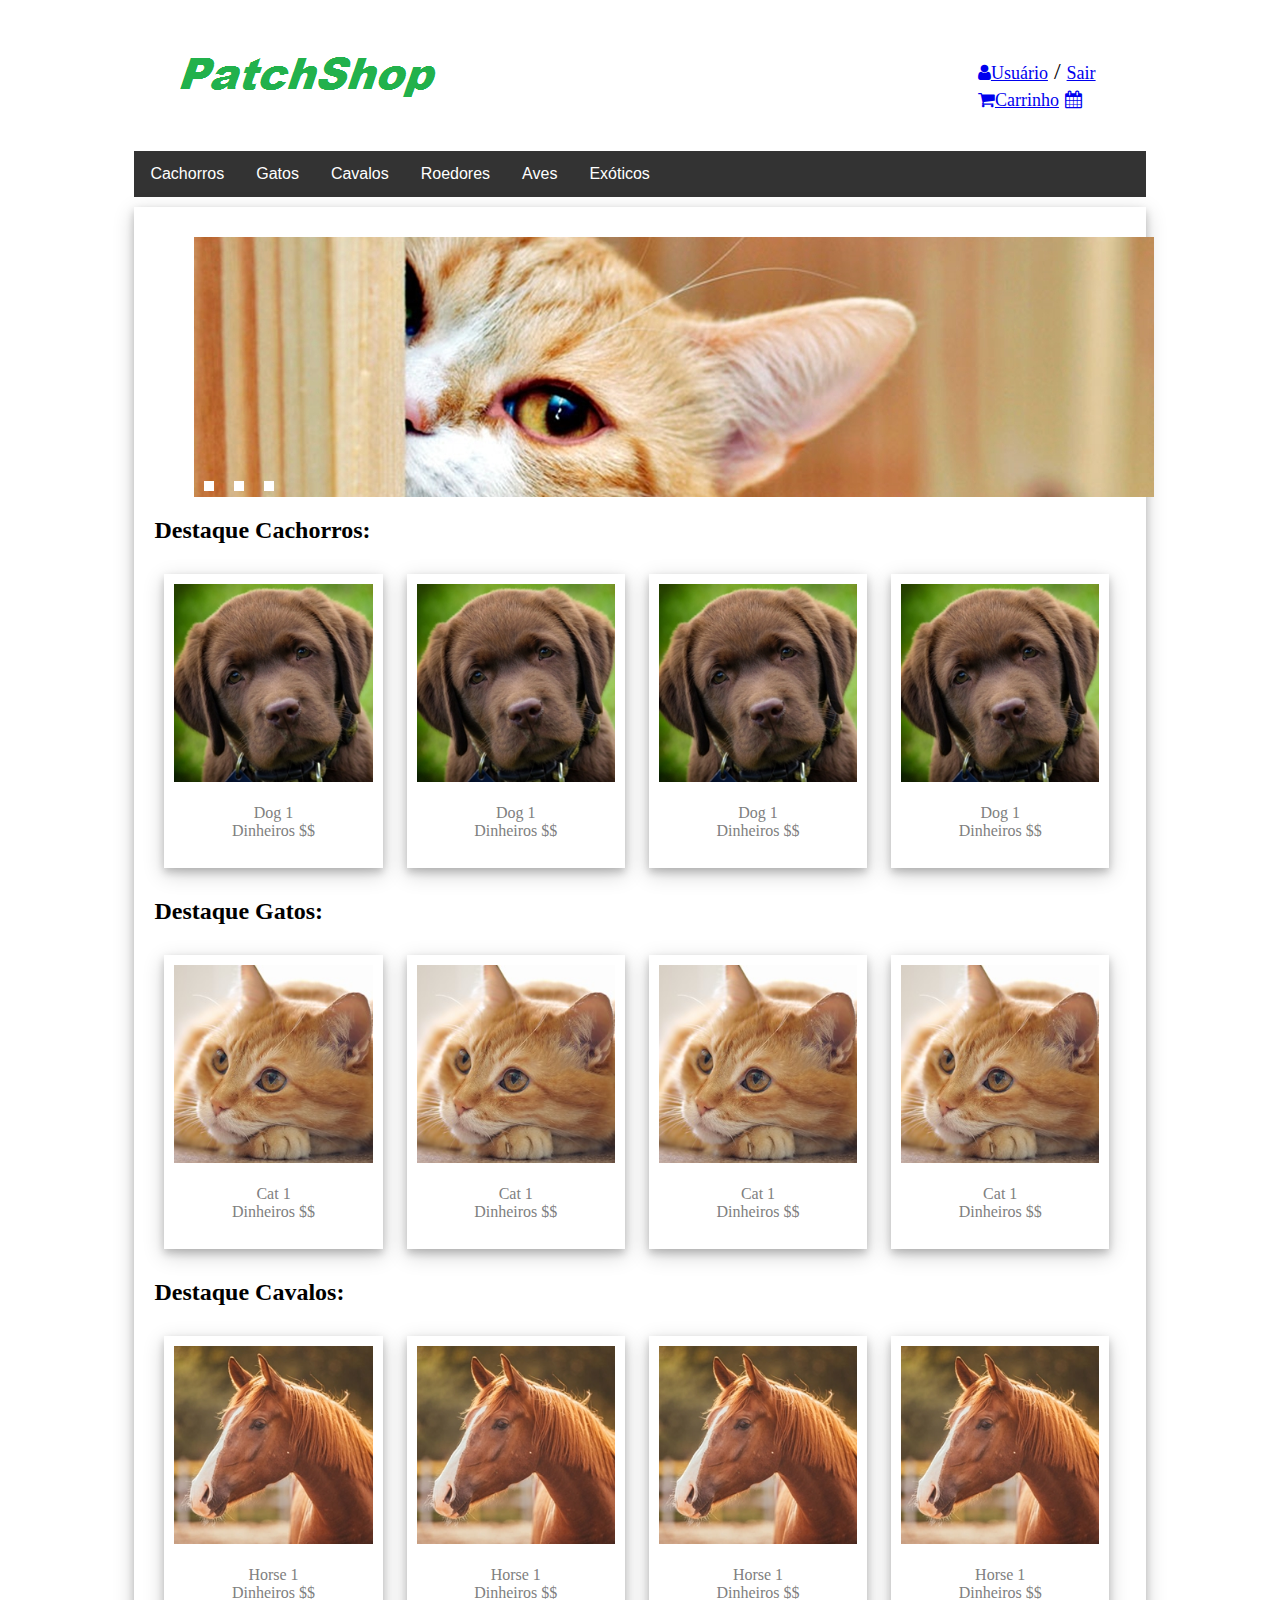
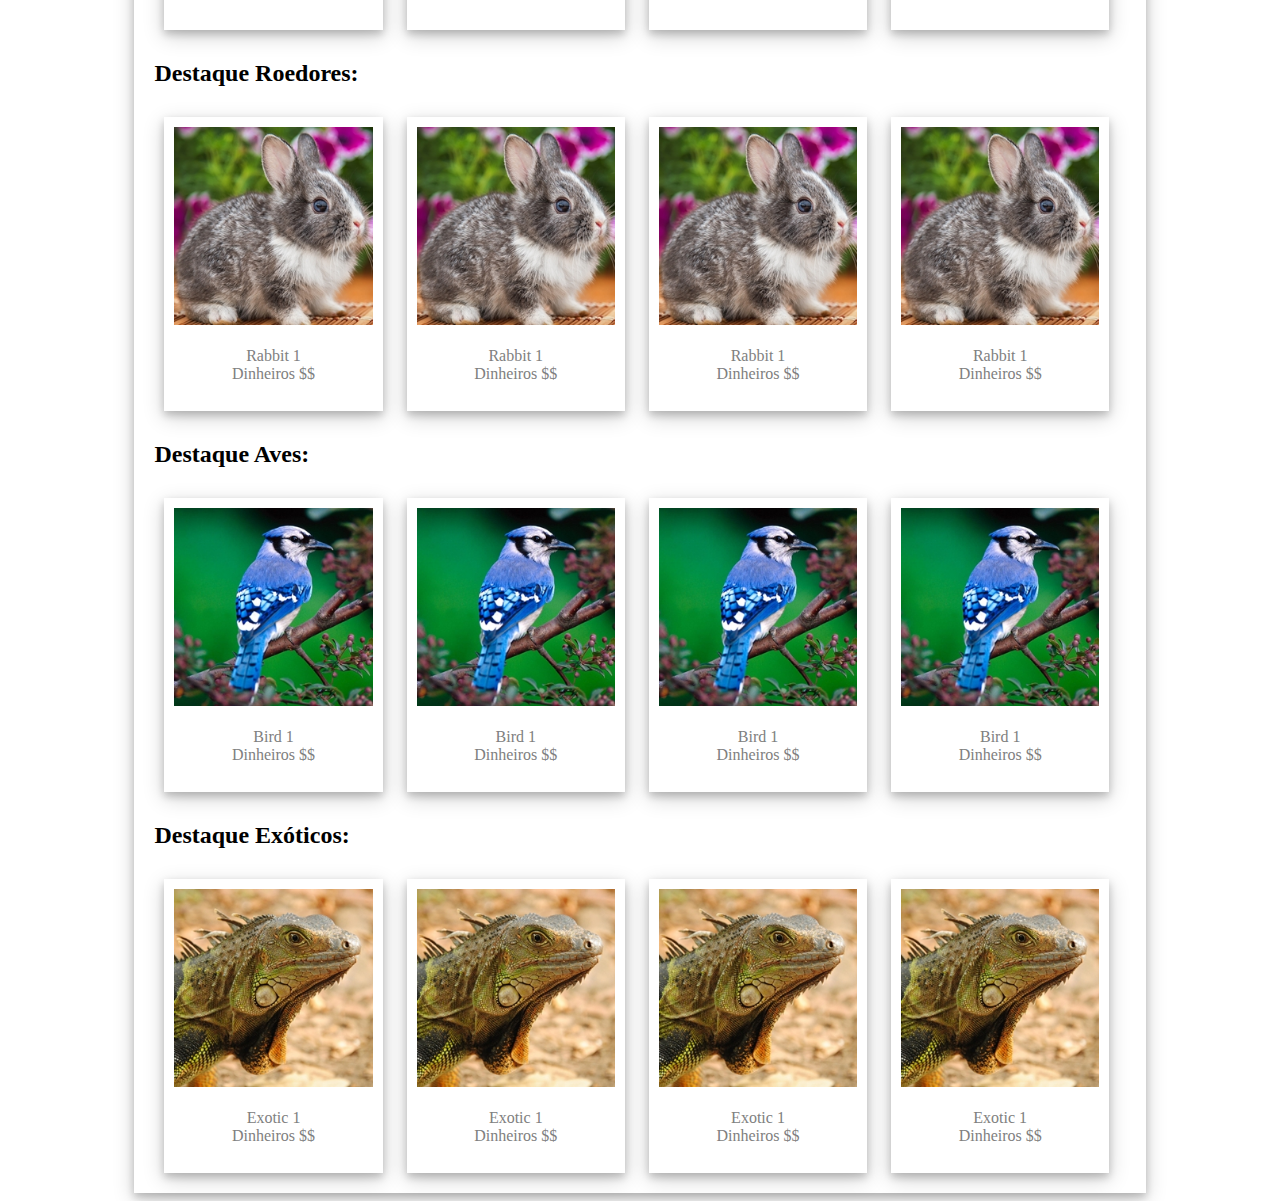
==== index.html @ aa8ddf86 "Commit Inicial" ====
<!DOCTYPE html>
<html>
<head>
	<meta charset="utf-8">
	<title>PetShop</title>
	<script type="text/javascript" src="index.js"></script>
	<link rel="stylesheet" href="https://cdnjs.cloudflare.com/ajax/libs/font-awesome/4.7.0/css/font-awesome.min.css">
	<link rel="stylesheet" type="text/css" href="index.css">
</head>
<body>
<header>
	<div>
		<span id="logo">
			<img src="img/logo.png">
		</span>
		<span class="login-area">
			<a href="#user"><span class="fa fa-user"></span>Usuário</a> / 
	  		<a href="#logout">Sair</a>
	  		<div>
	  			<a href="#carrinho"><span class="fa fa-shopping-cart"></span>Carrinho</a>
	  			<a href="#agendar"><span class="fa fa-calendar"></span></a>
	  		</div>	
		</span>
	</div>
</header>

<nav class="navbar">
	  <a href="#cachorros">Cachorros</a>
	  <a href="#gatos">Gatos</a>
	  <a href="#cavalos">Cavalos</a>
	  <a href="#roedores">Roedores</a>
	  <a href="#aves">Aves</a>

	  <div class="dropdown">
	    <button class="dropbtn">Exóticos</button>
	    <div class="dropdown-content">
	      <a href="#">Link 1</a>
	      <a href="#">Link 2</a>
	      <a href="#">Link 3</a>
	    </div>
	  </div> 
</nav>
<section>
	<article>
	<ul class="slider">

		<li class="mySlides fade">
			<input type="radio" id="slide1" name="slide" checked>
			<label for="slide1"></label>
			<img src="fotos/1.jpg" >
		</li>

		<li class="mySlides fade">
			<input type="radio" id="slide2" name="slide" checked>
			<label for="slide2"></label>
			<img src="fotos/2.jpg" >
		</li>

		<li class="mySlides fade">
			<input type="radio" id="slide3" name="slide" checked>
			<label for="slide3"></label>
			<img src="fotos/3.jpg" >
		</li>
	</ul>
	</article>
	<article>
		<h2>Destaque Cachorros:</h2>
		<div class="polaroid">
			<img src="fotos/dog.jpg" >
			<div class="container">
				<p>Dog 1</p>
				<p>Dinheiros $$</p>
  			</div>
		</div>
		<div class="polaroid">
			<img src="fotos/dog.jpg" >
			<div class="container">
				<p>Dog 1</p>
				<p>Dinheiros $$</p>
  			</div>
		</div>
		<div class="polaroid">
			<img src="fotos/dog.jpg" >
			<div class="container">
				<p>Dog 1</p>
				<p>Dinheiros $$</p>
  			</div>
		</div>
		<div class="polaroid">
			<img src="fotos/dog.jpg" >
			<div class="container">
				<p>Dog 1</p>
				<p>Dinheiros $$</p>
  			</div>
		</div>
	</article>
	<article>
		<h2>Destaque Gatos:</h2>
		<div class="polaroid">
			<img src="fotos/cat.jpg" >
			<div class="container">
				<p>Cat 1</p>
				<p>Dinheiros $$</p>
  			</div>
		</div>
		<div class="polaroid">
			<img src="fotos/cat.jpg" >
			<div class="container">
				<p>Cat 1</p>
				<p>Dinheiros $$</p>
  			</div>
		</div>
		<div class="polaroid">
			<img src="fotos/cat.jpg" >
			<div class="container">
				<p>Cat 1</p>
				<p>Dinheiros $$</p>
  			</div>
		</div>
		<div class="polaroid">
			<img src="fotos/cat.jpg" >
			<div class="container">
				<p>Cat 1</p>
				<p>Dinheiros $$</p>
  			</div>
		</div>
	</article>
	<article>
		<h2>Destaque Cavalos:</h2>
		<div class="polaroid">
			<img src="fotos/horse.jpg" >
			<div class="container">
				<p>Horse 1</p>
				<p>Dinheiros $$</p>
  			</div>
		</div>
		<div class="polaroid">
			<img src="fotos/horse.jpg" >
			<div class="container">
				<p>Horse 1</p>
				<p>Dinheiros $$</p>
  			</div>
		</div>
		<div class="polaroid">
			<img src="fotos/horse.jpg" >
			<div class="container">
				<p>Horse 1</p>
				<p>Dinheiros $$</p>
  			</div>
		</div>
		<div class="polaroid">
			<img src="fotos/horse.jpg" >
			<div class="container">
				<p>Horse 1</p>
				<p>Dinheiros $$</p>
  			</div>
		</div>
	</article>
	<article>
		<h2>Destaque Roedores:</h2>
		<div class="polaroid">
			<img src="fotos/rabbit.jpg" >
			<div class="container">
				<p>Rabbit 1</p>
				<p>Dinheiros $$</p>
  			</div>
		</div>
		<div class="polaroid">
			<img src="fotos/rabbit.jpg" >
			<div class="container">
				<p>Rabbit 1</p>
				<p>Dinheiros $$</p>
  			</div>
		</div>
		<div class="polaroid">
			<img src="fotos/rabbit.jpg" >
			<div class="container">
				<p>Rabbit 1</p>
				<p>Dinheiros $$</p>
  			</div>
		</div>
		<div class="polaroid">
			<img src="fotos/rabbit.jpg" >
			<div class="container">
				<p>Rabbit 1</p>
				<p>Dinheiros $$</p>
  			</div>
		</div>
	</article>
	<article>
		<h2>Destaque Aves:</h2>
		<div class="polaroid">
			<img src="fotos/bird.jpg" >
			<div class="container">
				<p>Bird 1</p>
				<p>Dinheiros $$</p>
  			</div>
		</div>
		<div class="polaroid">
			<img src="fotos/bird.jpg" >
			<div class="container">
				<p>Bird 1</p>
				<p>Dinheiros $$</p>
  			</div>
		</div>
		<div class="polaroid">
			<img src="fotos/bird.jpg" >
			<div class="container">
				<p>Bird 1</p>
				<p>Dinheiros $$</p>
  			</div>
		</div>
		<div class="polaroid">
			<img src="fotos/bird.jpg" >
			<div class="container">
				<p>Bird 1</p>
				<p>Dinheiros $$</p>
  			</div>
		</div>
	</article>
	<article>
		<h2>Destaque Exóticos:</h2>
		<div class="polaroid">
			<img src="fotos/exotic.jpg" >
			<div class="container">
				<p>Exotic 1</p>
				<p>Dinheiros $$</p>
  			</div>
		</div>
		<div class="polaroid">
			<img src="fotos/exotic.jpg" >
			<div class="container">
				<p>Exotic 1</p>
				<p>Dinheiros $$</p>
  			</div>
		</div>
		<div class="polaroid">
			<img src="fotos/exotic.jpg" >
			<div class="container">
				<p>Exotic 1</p>
				<p>Dinheiros $$</p>
  			</div>
		</div>
		<div class="polaroid">
			<img src="fotos/exotic.jpg" >
			<div class="container">
				<p>Exotic 1</p>
				<p>Dinheiros $$</p>
  			</div>
		</div>
	</article>
</section>

</body>
</html>
---- index.css ----
header, nav {
	width: 80%;
	margin: auto;
}

.navbar {
	overflow: hidden;
	background-color: #333;
	font-family: Arial, Helvetica, sans-serif;
}

.navbar a {
	float: left;
	font-size: 16px;
	color: white;
	text-align: center;
	padding: 14px 16px;
	text-decoration: none;
}

.login-area{
	font-size: 18pt;
	padding-right: 50px;
	padding-top: 50px;
	position: relative;
	float: right;
	float: top;
}

.login-area a{
	font-size: 18px;
}

.dropdown {
    
	float: left;
	overflow: hidden;
}

.dropdown .dropbtn {
	font-size: 16px;    
	border: none;
	outline: none;
	color: white;
	padding: 14px 16px;
	background-color: inherit;
	font-family: inherit;
	margin: 0;
}

.navbar a:hover, .dropdown:hover .dropbtn {
	background-color: green;
}

.dropdown-content {
	display: none;
	position: absolute;
	background-color: white;
	min-width: 160px;
	box-shadow: 0px 8px 16px 0px rgba(0,0,0,0.2);
	z-index: 1;
}

.dropdown-content a {
	float: none;
	color: black;
	padding: 12px 16px;
	text-decoration: none;
	display: block;
	text-align: left;
}

.dropdown-content a:hover {
	background-color: gray;
}

.dropdown:hover .dropdown-content {
	display: block;
}

section {
	width: 80%;
	margin: auto;
	margin-top:10px;
	box-shadow: 0 4px 8px 0 rgba(0, 0, 0, 0.2), 0 6px 20px 0 rgba(0, 0, 0, 0.19);
	padding: auto;
	padding-bottom: 10px;

}

.slider {
	display: block;
	height: 260px;
	width: 960px;
	margin: auto;
	margin-top: 10px;
	padding-top: 10px;
	margin: 0px;
}

 .slider li {
	list-style: none;
	position: absolute;
 }

 .slider img {
	margin: 0;
	height: 100%;
	width: 100%;
 } 

.slider input {
	display: none;
}

.slider label {
	background-color: white;
	bottom: 10px;
	cursor: pointer;
	display: block;
	height: 10px;
	position: absolute;
	width: 10px;
	z-index: 10;
}

.slider li:nth-child(1) label {
	left: 10px;
}

.slider li:nth-child(2) label {
	left: 40px;
}

.slider li:nth-child(3) label {
	left: 70px;
} 

.slider img {
	opacity: 0;
	visibility: hidden;
}
.slider li input:checked ~ img {
	opacity: 1;
	visibility: visible;     
	z-index: 10;
}
.slider li input:hover{
	background-color: black;
}

section{
	padding-top: 20px;
}

article{
	padding-left: 20px;
}

article div p{
	text-transform: bold;
	color: gray;
	margin: auto;

}

div.polaroid {
	width: 20%;
	box-shadow: 0 4px 8px 0 rgba(0, 0, 0, 0.2), 0 6px 20px 0 rgba(0, 0, 0, 0.19);
	text-align: center;
	display: inline-block;
	margin: 10px;
	padding: 10px;

}

div.polaroid img{
	width: 100%;
}

div.container {
	padding: 10px;
	display: inline;
}
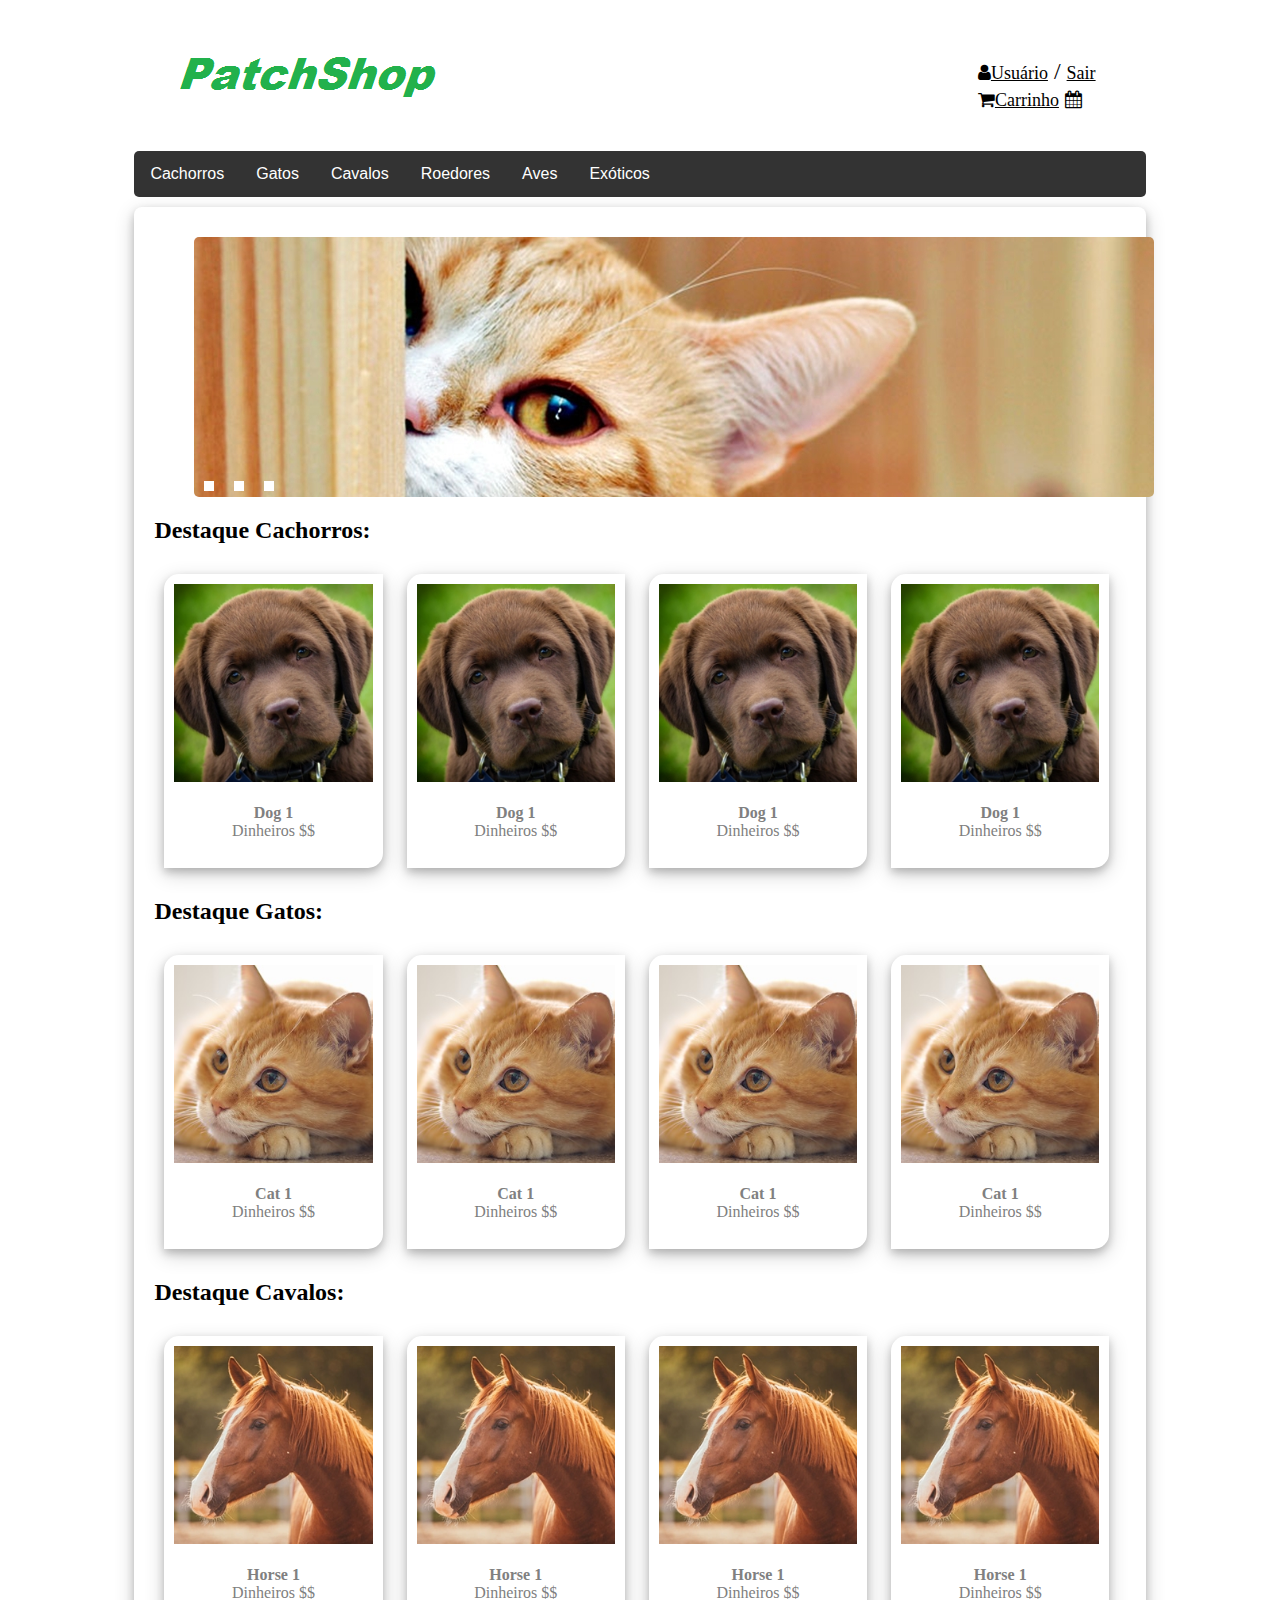
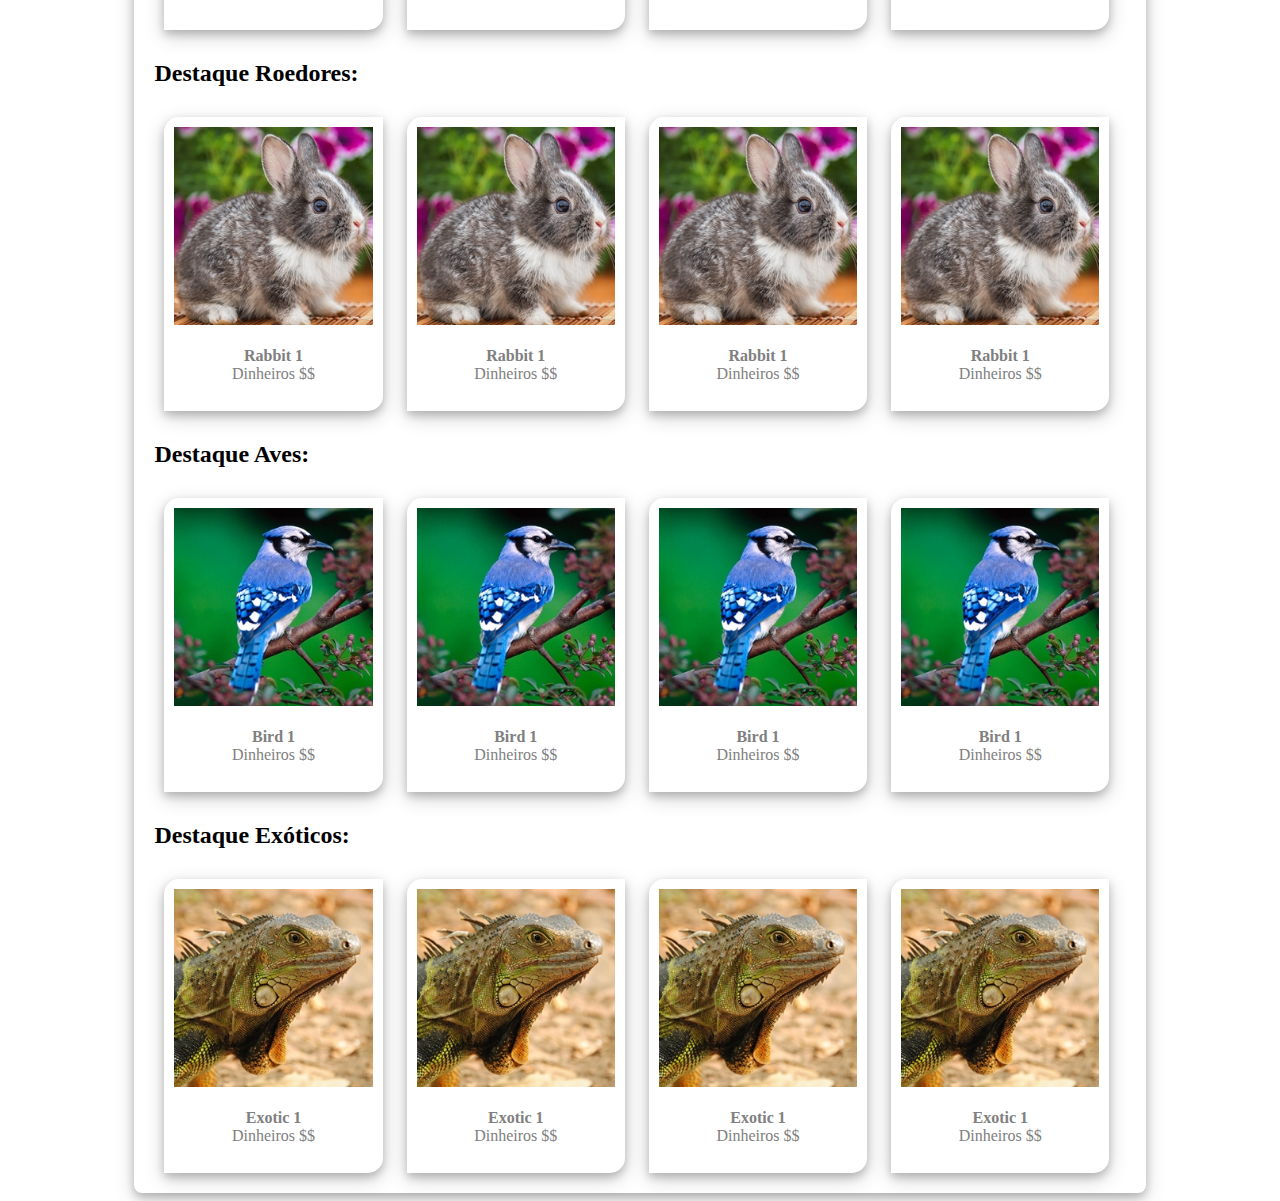
==== commit 56f496f1: "Adicao de interacao visual com itens de produto" ====
--- a/index.html
+++ b/index.html
@@ -68,29 +68,29 @@
 		<div class="polaroid">
 			<img src="fotos/dog.jpg" >
 			<div class="container">
-				<p>Dog 1</p>
-				<p>Dinheiros $$</p>
-  			</div>
-		</div>
-		<div class="polaroid">
-			<img src="fotos/dog.jpg" >
-			<div class="container">
-				<p>Dog 1</p>
-				<p>Dinheiros $$</p>
-  			</div>
-		</div>
-		<div class="polaroid">
-			<img src="fotos/dog.jpg" >
-			<div class="container">
-				<p>Dog 1</p>
-				<p>Dinheiros $$</p>
-  			</div>
-		</div>
-		<div class="polaroid">
-			<img src="fotos/dog.jpg" >
-			<div class="container">
-				<p>Dog 1</p>
-				<p>Dinheiros $$</p>
+				<p class="product">Dog 1</p>
+				<p class="price">Dinheiros $$</p>
+  			</div>
+		</div>
+		<div class="polaroid">
+			<img src="fotos/dog.jpg" >
+			<div class="container">
+				<p class="product">Dog 1</p>
+				<p class="price">Dinheiros $$</p>
+  			</div>
+		</div>
+		<div class="polaroid">
+			<img src="fotos/dog.jpg" >
+			<div class="container">
+				<p class="product">Dog 1</p>
+				<p class="price">Dinheiros $$</p>
+  			</div>
+		</div>
+		<div class="polaroid">
+			<img src="fotos/dog.jpg" >
+			<div class="container">
+				<p class="product">Dog 1</p>
+				<p class="price">Dinheiros $$</p>
   			</div>
 		</div>
 	</article>
@@ -99,29 +99,29 @@
 		<div class="polaroid">
 			<img src="fotos/cat.jpg" >
 			<div class="container">
-				<p>Cat 1</p>
-				<p>Dinheiros $$</p>
-  			</div>
-		</div>
-		<div class="polaroid">
-			<img src="fotos/cat.jpg" >
-			<div class="container">
-				<p>Cat 1</p>
-				<p>Dinheiros $$</p>
-  			</div>
-		</div>
-		<div class="polaroid">
-			<img src="fotos/cat.jpg" >
-			<div class="container">
-				<p>Cat 1</p>
-				<p>Dinheiros $$</p>
-  			</div>
-		</div>
-		<div class="polaroid">
-			<img src="fotos/cat.jpg" >
-			<div class="container">
-				<p>Cat 1</p>
-				<p>Dinheiros $$</p>
+				<p class="product">Cat 1</p>
+				<p class="price">Dinheiros $$</p>
+  			</div>
+		</div>
+		<div class="polaroid">
+			<img src="fotos/cat.jpg" >
+			<div class="container">
+				<p class="product">Cat 1</p>
+				<p class="price">Dinheiros $$</p>
+  			</div>
+		</div>
+		<div class="polaroid">
+			<img src="fotos/cat.jpg" >
+			<div class="container">
+				<p class="product">Cat 1</p>
+				<p class="price">Dinheiros $$</p>
+  			</div>
+		</div>
+		<div class="polaroid">
+			<img src="fotos/cat.jpg" >
+			<div class="container">
+				<p class="product">Cat 1</p>
+				<p class="price">Dinheiros $$</p>
   			</div>
 		</div>
 	</article>
@@ -130,29 +130,29 @@
 		<div class="polaroid">
 			<img src="fotos/horse.jpg" >
 			<div class="container">
-				<p>Horse 1</p>
-				<p>Dinheiros $$</p>
-  			</div>
-		</div>
-		<div class="polaroid">
-			<img src="fotos/horse.jpg" >
-			<div class="container">
-				<p>Horse 1</p>
-				<p>Dinheiros $$</p>
-  			</div>
-		</div>
-		<div class="polaroid">
-			<img src="fotos/horse.jpg" >
-			<div class="container">
-				<p>Horse 1</p>
-				<p>Dinheiros $$</p>
-  			</div>
-		</div>
-		<div class="polaroid">
-			<img src="fotos/horse.jpg" >
-			<div class="container">
-				<p>Horse 1</p>
-				<p>Dinheiros $$</p>
+				<p class="product">Horse 1</p>
+				<p class="price">Dinheiros $$</p>
+  			</div>
+		</div>
+		<div class="polaroid">
+			<img src="fotos/horse.jpg" >
+			<div class="container">
+				<p class="product">Horse 1</p>
+				<p class="price">Dinheiros $$</p>
+  			</div>
+		</div>
+		<div class="polaroid">
+			<img src="fotos/horse.jpg" >
+			<div class="container">
+				<p class="product">Horse 1</p>
+				<p class="price">Dinheiros $$</p>
+  			</div>
+		</div>
+		<div class="polaroid">
+			<img src="fotos/horse.jpg" >
+			<div class="container">
+				<p class="product">Horse 1</p>
+				<p class="price">Dinheiros $$</p>
   			</div>
 		</div>
 	</article>
@@ -161,29 +161,29 @@
 		<div class="polaroid">
 			<img src="fotos/rabbit.jpg" >
 			<div class="container">
-				<p>Rabbit 1</p>
-				<p>Dinheiros $$</p>
-  			</div>
-		</div>
-		<div class="polaroid">
-			<img src="fotos/rabbit.jpg" >
-			<div class="container">
-				<p>Rabbit 1</p>
-				<p>Dinheiros $$</p>
-  			</div>
-		</div>
-		<div class="polaroid">
-			<img src="fotos/rabbit.jpg" >
-			<div class="container">
-				<p>Rabbit 1</p>
-				<p>Dinheiros $$</p>
-  			</div>
-		</div>
-		<div class="polaroid">
-			<img src="fotos/rabbit.jpg" >
-			<div class="container">
-				<p>Rabbit 1</p>
-				<p>Dinheiros $$</p>
+				<p class="product">Rabbit 1</p>
+				<p class="price">Dinheiros $$</p>
+  			</div>
+		</div>
+		<div class="polaroid">
+			<img src="fotos/rabbit.jpg" >
+			<div class="container">
+				<p class="product">Rabbit 1</p>
+				<p class="price">Dinheiros $$</p>
+  			</div>
+		</div>
+		<div class="polaroid">
+			<img src="fotos/rabbit.jpg" >
+			<div class="container">
+				<p class="product">Rabbit 1</p>
+				<p class="price">Dinheiros $$</p>
+  			</div>
+		</div>
+		<div class="polaroid">
+			<img src="fotos/rabbit.jpg" >
+			<div class="container">
+				<p class="product">Rabbit 1</p>
+				<p class="price">Dinheiros $$</p>
   			</div>
 		</div>
 	</article>
@@ -192,29 +192,29 @@
 		<div class="polaroid">
 			<img src="fotos/bird.jpg" >
 			<div class="container">
-				<p>Bird 1</p>
-				<p>Dinheiros $$</p>
-  			</div>
-		</div>
-		<div class="polaroid">
-			<img src="fotos/bird.jpg" >
-			<div class="container">
-				<p>Bird 1</p>
-				<p>Dinheiros $$</p>
-  			</div>
-		</div>
-		<div class="polaroid">
-			<img src="fotos/bird.jpg" >
-			<div class="container">
-				<p>Bird 1</p>
-				<p>Dinheiros $$</p>
-  			</div>
-		</div>
-		<div class="polaroid">
-			<img src="fotos/bird.jpg" >
-			<div class="container">
-				<p>Bird 1</p>
-				<p>Dinheiros $$</p>
+				<p class="product">Bird 1</p>
+				<p class="price">Dinheiros $$</p>
+  			</div>
+		</div>
+		<div class="polaroid">
+			<img src="fotos/bird.jpg" >
+			<div class="container">
+				<p class="product">Bird 1</p>
+				<p class="price">Dinheiros $$</p>
+  			</div>
+		</div>
+		<div class="polaroid">
+			<img src="fotos/bird.jpg" >
+			<div class="container">
+				<p class="product">Bird 1</p>
+				<p class="price">Dinheiros $$</p>
+  			</div>
+		</div>
+		<div class="polaroid">
+			<img src="fotos/bird.jpg" >
+			<div class="container">
+				<p class="product">Bird 1</p>
+				<p class="price">Dinheiros $$</p>
   			</div>
 		</div>
 	</article>
@@ -223,29 +223,29 @@
 		<div class="polaroid">
 			<img src="fotos/exotic.jpg" >
 			<div class="container">
-				<p>Exotic 1</p>
-				<p>Dinheiros $$</p>
-  			</div>
-		</div>
-		<div class="polaroid">
-			<img src="fotos/exotic.jpg" >
-			<div class="container">
-				<p>Exotic 1</p>
-				<p>Dinheiros $$</p>
-  			</div>
-		</div>
-		<div class="polaroid">
-			<img src="fotos/exotic.jpg" >
-			<div class="container">
-				<p>Exotic 1</p>
-				<p>Dinheiros $$</p>
-  			</div>
-		</div>
-		<div class="polaroid">
-			<img src="fotos/exotic.jpg" >
-			<div class="container">
-				<p>Exotic 1</p>
-				<p>Dinheiros $$</p>
+				<p class="product">Exotic 1</p>
+				<p class="price">Dinheiros $$</p>
+  			</div>
+		</div>
+		<div class="polaroid">
+			<img src="fotos/exotic.jpg" >
+			<div class="container">
+				<p class="product">Exotic 1</p>
+				<p class="price">Dinheiros $$</p>
+  			</div>
+		</div>
+		<div class="polaroid">
+			<img src="fotos/exotic.jpg" >
+			<div class="container">
+				<p class="product">Exotic 1</p>
+				<p class="price">Dinheiros $$</p>
+  			</div>
+		</div>
+		<div class="polaroid">
+			<img src="fotos/exotic.jpg" >
+			<div class="container">
+				<p class="product">Exotic 1</p>
+				<p class="price">Dinheiros $$</p>
   			</div>
 		</div>
 	</article>
--- a/index.css
+++ b/index.css
@@ -7,6 +7,7 @@
 	overflow: hidden;
 	background-color: #333;
 	font-family: Arial, Helvetica, sans-serif;
+	border-radius: 5px;
 }
 
 .navbar a {
@@ -24,11 +25,17 @@
 	padding-top: 50px;
 	position: relative;
 	float: right;
-	float: top;
+	
 }
 
 .login-area a{
 	font-size: 18px;
+	color: black;
+}
+
+.login-area a:hover{
+	color: green;
+	font-weight: bold;
 }
 
 .dropdown {
@@ -46,6 +53,7 @@
 	background-color: inherit;
 	font-family: inherit;
 	margin: 0;
+
 }
 
 .navbar a:hover, .dropdown:hover .dropbtn {
@@ -85,6 +93,7 @@
 	box-shadow: 0 4px 8px 0 rgba(0, 0, 0, 0.2), 0 6px 20px 0 rgba(0, 0, 0, 0.19);
 	padding: auto;
 	padding-bottom: 10px;
+	border-radius: 8px;
 
 }
 
@@ -107,6 +116,7 @@
 	margin: 0;
 	height: 100%;
 	width: 100%;
+	border-radius: 5px;
  } 
 
 .slider input {
@@ -135,6 +145,16 @@
 .slider li:nth-child(3) label {
 	left: 70px;
 } 
+.slider li:nth-child(1) label:hover{
+	background-color: green;
+}
+.slider li:nth-child(2) label:hover{
+	background-color: green;
+}
+.slider li:nth-child(3) label:hover{
+	background-color: green;
+}
+
 
 .slider img {
 	opacity: 0;
@@ -142,8 +162,7 @@
 }
 .slider li input:checked ~ img {
 	opacity: 1;
-	visibility: visible;     
-	z-index: 10;
+	visibility: visible;
 }
 .slider li input:hover{
 	background-color: black;
@@ -158,10 +177,13 @@
 }
 
 article div p{
-	text-transform: bold;
 	color: gray;
 	margin: auto;
 
+}
+
+article div p.product{
+	font-weight: bolder;
 }
 
 div.polaroid {
@@ -171,7 +193,7 @@
 	display: inline-block;
 	margin: 10px;
 	padding: 10px;
-
+	border-radius: 15px 0 15px 0;
 }
 
 div.polaroid img{
@@ -181,4 +203,8 @@
 div.container {
 	padding: 10px;
 	display: inline;
+}
+
+div.polaroid:hover{
+	background-color: lightgray;
 }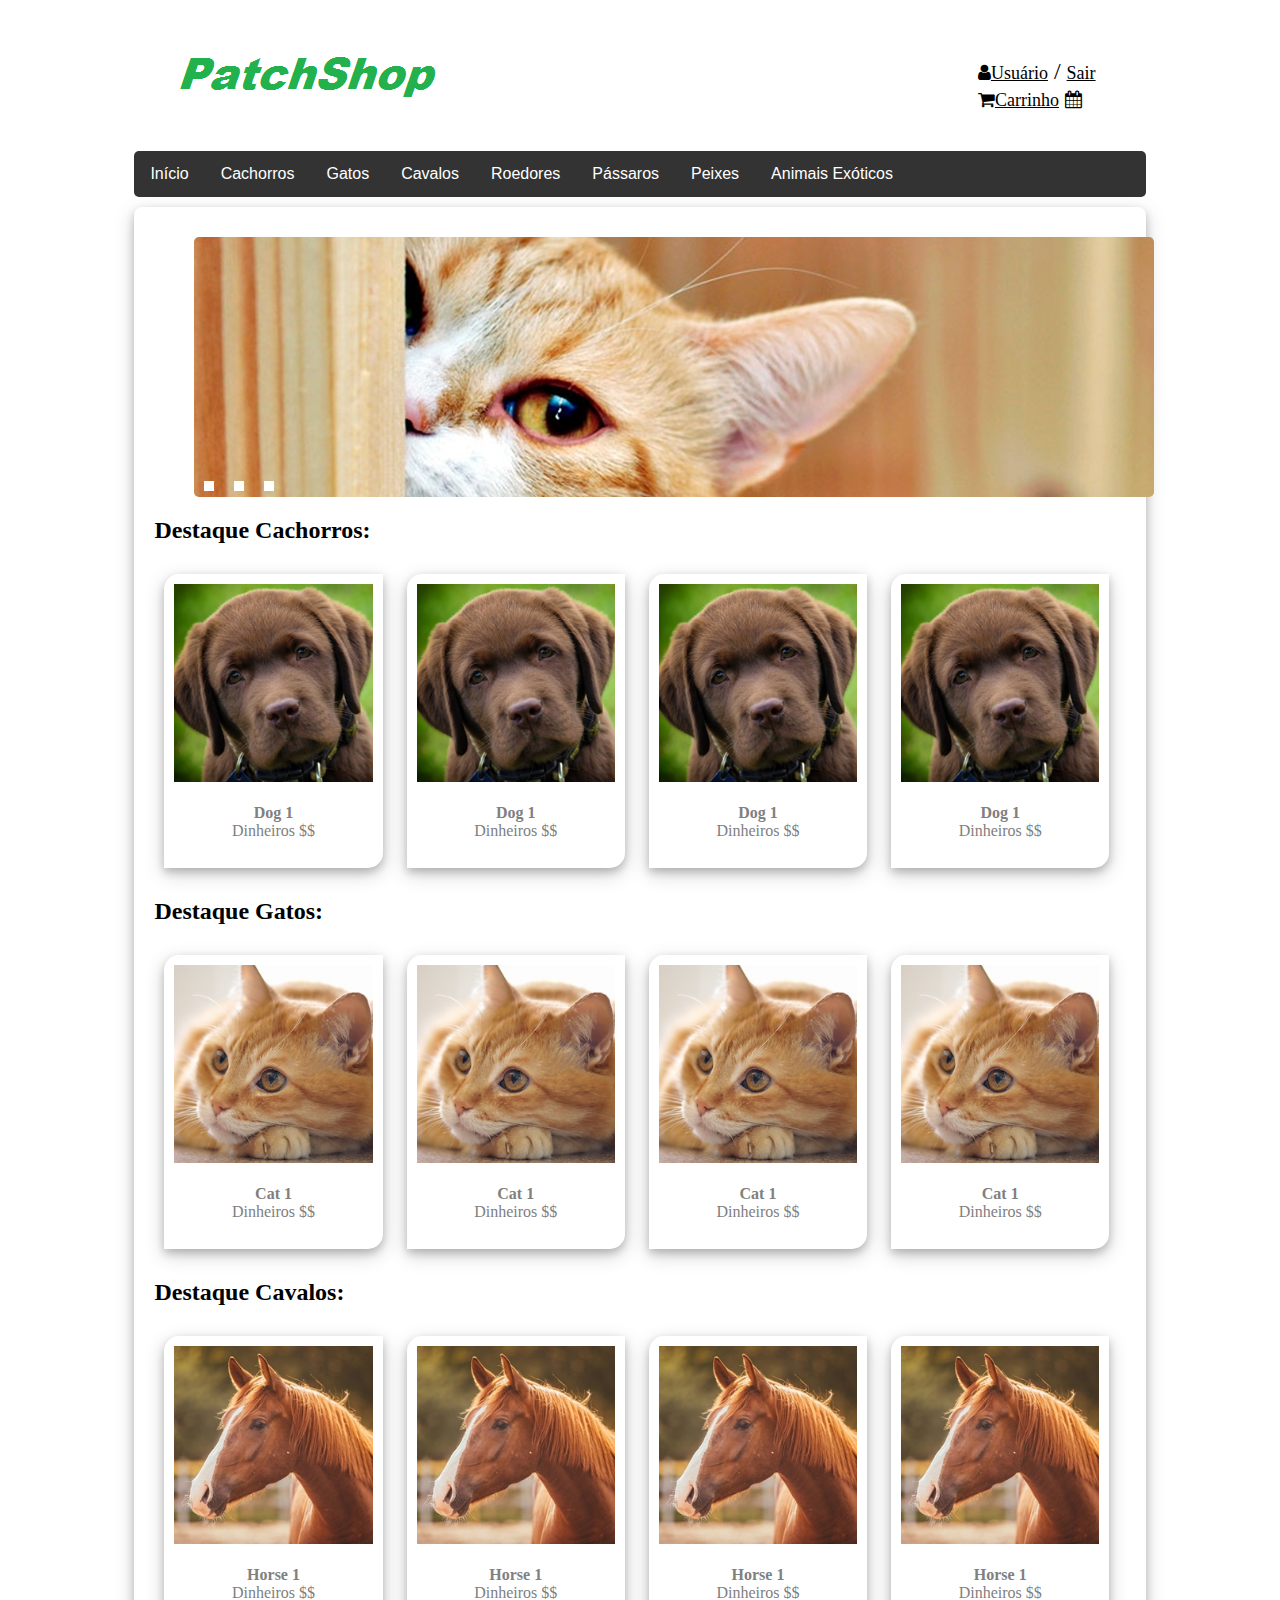
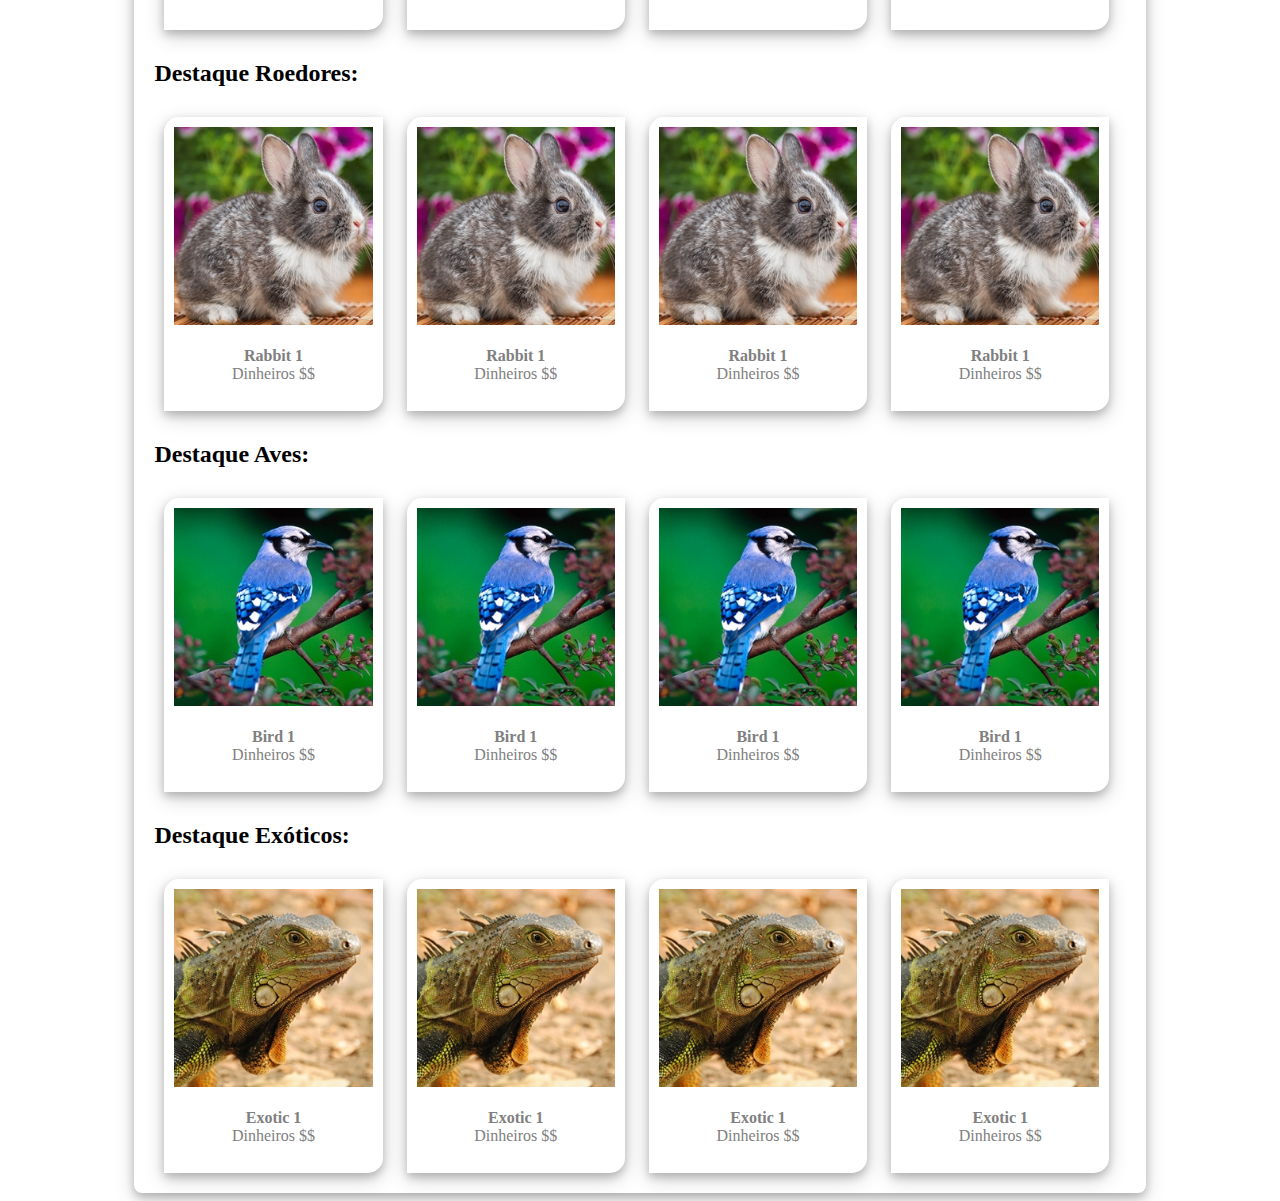
==== commit fee94fa6: "Pagina Default e Produto" ====
--- a/index.html
+++ b/index.html
@@ -15,30 +15,32 @@
 		</span>
 		<span class="login-area">
 			<a href="#user"><span class="fa fa-user"></span>Usuário</a> / 
-	  		<a href="#logout">Sair</a>
-	  		<div>
-	  			<a href="#carrinho"><span class="fa fa-shopping-cart"></span>Carrinho</a>
-	  			<a href="#agendar"><span class="fa fa-calendar"></span></a>
-	  		</div>	
+				<a href="#logout">Sair</a>
+				<div>
+					<a href="#carrinho"><span class="fa fa-shopping-cart"></span>Carrinho</a>
+					<a href="#agendar"><span class="fa fa-calendar"></span></a>
+				</div>	
 		</span>
 	</div>
 </header>
 
 <nav class="navbar">
-	  <a href="#cachorros">Cachorros</a>
-	  <a href="#gatos">Gatos</a>
-	  <a href="#cavalos">Cavalos</a>
-	  <a href="#roedores">Roedores</a>
-	  <a href="#aves">Aves</a>
-
-	  <div class="dropdown">
-	    <button class="dropbtn">Exóticos</button>
-	    <div class="dropdown-content">
-	      <a href="#">Link 1</a>
-	      <a href="#">Link 2</a>
-	      <a href="#">Link 3</a>
-	    </div>
-	  </div> 
+		<a href="#inicio">Início</a>
+		<a href="#cachorros">Cachorros</a>
+		<a href="#gatos">Gatos</a>
+		<a href="#cavalos">Cavalos</a>
+		<a href="#roedores">Roedores</a>
+		<a href="#passaros">Pássaros</a>
+		<a href="#peixes">Peixes</a>
+
+		<div class="dropdown">
+			<button class="dropbtn">Animais Exóticos</button>
+			<div class="dropdown-content">
+				<a href="#">Link 1</a>
+				<a href="#">Link 2</a>
+				<a href="#">Link 3</a>
+			</div>
+		</div> 
 </nav>
 <section>
 	<article>
@@ -70,28 +72,28 @@
 			<div class="container">
 				<p class="product">Dog 1</p>
 				<p class="price">Dinheiros $$</p>
-  			</div>
-		</div>
-		<div class="polaroid">
-			<img src="fotos/dog.jpg" >
-			<div class="container">
-				<p class="product">Dog 1</p>
-				<p class="price">Dinheiros $$</p>
-  			</div>
-		</div>
-		<div class="polaroid">
-			<img src="fotos/dog.jpg" >
-			<div class="container">
-				<p class="product">Dog 1</p>
-				<p class="price">Dinheiros $$</p>
-  			</div>
-		</div>
-		<div class="polaroid">
-			<img src="fotos/dog.jpg" >
-			<div class="container">
-				<p class="product">Dog 1</p>
-				<p class="price">Dinheiros $$</p>
-  			</div>
+				</div>
+		</div>
+		<div class="polaroid">
+			<img src="fotos/dog.jpg" >
+			<div class="container">
+				<p class="product">Dog 1</p>
+				<p class="price">Dinheiros $$</p>
+				</div>
+		</div>
+		<div class="polaroid">
+			<img src="fotos/dog.jpg" >
+			<div class="container">
+				<p class="product">Dog 1</p>
+				<p class="price">Dinheiros $$</p>
+				</div>
+		</div>
+		<div class="polaroid">
+			<img src="fotos/dog.jpg" >
+			<div class="container">
+				<p class="product">Dog 1</p>
+				<p class="price">Dinheiros $$</p>
+				</div>
 		</div>
 	</article>
 	<article>
@@ -101,28 +103,28 @@
 			<div class="container">
 				<p class="product">Cat 1</p>
 				<p class="price">Dinheiros $$</p>
-  			</div>
-		</div>
-		<div class="polaroid">
-			<img src="fotos/cat.jpg" >
-			<div class="container">
-				<p class="product">Cat 1</p>
-				<p class="price">Dinheiros $$</p>
-  			</div>
-		</div>
-		<div class="polaroid">
-			<img src="fotos/cat.jpg" >
-			<div class="container">
-				<p class="product">Cat 1</p>
-				<p class="price">Dinheiros $$</p>
-  			</div>
-		</div>
-		<div class="polaroid">
-			<img src="fotos/cat.jpg" >
-			<div class="container">
-				<p class="product">Cat 1</p>
-				<p class="price">Dinheiros $$</p>
-  			</div>
+				</div>
+		</div>
+		<div class="polaroid">
+			<img src="fotos/cat.jpg" >
+			<div class="container">
+				<p class="product">Cat 1</p>
+				<p class="price">Dinheiros $$</p>
+				</div>
+		</div>
+		<div class="polaroid">
+			<img src="fotos/cat.jpg" >
+			<div class="container">
+				<p class="product">Cat 1</p>
+				<p class="price">Dinheiros $$</p>
+				</div>
+		</div>
+		<div class="polaroid">
+			<img src="fotos/cat.jpg" >
+			<div class="container">
+				<p class="product">Cat 1</p>
+				<p class="price">Dinheiros $$</p>
+				</div>
 		</div>
 	</article>
 	<article>
@@ -132,28 +134,28 @@
 			<div class="container">
 				<p class="product">Horse 1</p>
 				<p class="price">Dinheiros $$</p>
-  			</div>
-		</div>
-		<div class="polaroid">
-			<img src="fotos/horse.jpg" >
-			<div class="container">
-				<p class="product">Horse 1</p>
-				<p class="price">Dinheiros $$</p>
-  			</div>
-		</div>
-		<div class="polaroid">
-			<img src="fotos/horse.jpg" >
-			<div class="container">
-				<p class="product">Horse 1</p>
-				<p class="price">Dinheiros $$</p>
-  			</div>
-		</div>
-		<div class="polaroid">
-			<img src="fotos/horse.jpg" >
-			<div class="container">
-				<p class="product">Horse 1</p>
-				<p class="price">Dinheiros $$</p>
-  			</div>
+				</div>
+		</div>
+		<div class="polaroid">
+			<img src="fotos/horse.jpg" >
+			<div class="container">
+				<p class="product">Horse 1</p>
+				<p class="price">Dinheiros $$</p>
+				</div>
+		</div>
+		<div class="polaroid">
+			<img src="fotos/horse.jpg" >
+			<div class="container">
+				<p class="product">Horse 1</p>
+				<p class="price">Dinheiros $$</p>
+				</div>
+		</div>
+		<div class="polaroid">
+			<img src="fotos/horse.jpg" >
+			<div class="container">
+				<p class="product">Horse 1</p>
+				<p class="price">Dinheiros $$</p>
+				</div>
 		</div>
 	</article>
 	<article>
@@ -163,28 +165,28 @@
 			<div class="container">
 				<p class="product">Rabbit 1</p>
 				<p class="price">Dinheiros $$</p>
-  			</div>
-		</div>
-		<div class="polaroid">
-			<img src="fotos/rabbit.jpg" >
-			<div class="container">
-				<p class="product">Rabbit 1</p>
-				<p class="price">Dinheiros $$</p>
-  			</div>
-		</div>
-		<div class="polaroid">
-			<img src="fotos/rabbit.jpg" >
-			<div class="container">
-				<p class="product">Rabbit 1</p>
-				<p class="price">Dinheiros $$</p>
-  			</div>
-		</div>
-		<div class="polaroid">
-			<img src="fotos/rabbit.jpg" >
-			<div class="container">
-				<p class="product">Rabbit 1</p>
-				<p class="price">Dinheiros $$</p>
-  			</div>
+				</div>
+		</div>
+		<div class="polaroid">
+			<img src="fotos/rabbit.jpg" >
+			<div class="container">
+				<p class="product">Rabbit 1</p>
+				<p class="price">Dinheiros $$</p>
+				</div>
+		</div>
+		<div class="polaroid">
+			<img src="fotos/rabbit.jpg" >
+			<div class="container">
+				<p class="product">Rabbit 1</p>
+				<p class="price">Dinheiros $$</p>
+				</div>
+		</div>
+		<div class="polaroid">
+			<img src="fotos/rabbit.jpg" >
+			<div class="container">
+				<p class="product">Rabbit 1</p>
+				<p class="price">Dinheiros $$</p>
+				</div>
 		</div>
 	</article>
 	<article>
@@ -194,28 +196,28 @@
 			<div class="container">
 				<p class="product">Bird 1</p>
 				<p class="price">Dinheiros $$</p>
-  			</div>
-		</div>
-		<div class="polaroid">
-			<img src="fotos/bird.jpg" >
-			<div class="container">
-				<p class="product">Bird 1</p>
-				<p class="price">Dinheiros $$</p>
-  			</div>
-		</div>
-		<div class="polaroid">
-			<img src="fotos/bird.jpg" >
-			<div class="container">
-				<p class="product">Bird 1</p>
-				<p class="price">Dinheiros $$</p>
-  			</div>
-		</div>
-		<div class="polaroid">
-			<img src="fotos/bird.jpg" >
-			<div class="container">
-				<p class="product">Bird 1</p>
-				<p class="price">Dinheiros $$</p>
-  			</div>
+				</div>
+		</div>
+		<div class="polaroid">
+			<img src="fotos/bird.jpg" >
+			<div class="container">
+				<p class="product">Bird 1</p>
+				<p class="price">Dinheiros $$</p>
+				</div>
+		</div>
+		<div class="polaroid">
+			<img src="fotos/bird.jpg" >
+			<div class="container">
+				<p class="product">Bird 1</p>
+				<p class="price">Dinheiros $$</p>
+				</div>
+		</div>
+		<div class="polaroid">
+			<img src="fotos/bird.jpg" >
+			<div class="container">
+				<p class="product">Bird 1</p>
+				<p class="price">Dinheiros $$</p>
+				</div>
 		</div>
 	</article>
 	<article>
@@ -225,28 +227,28 @@
 			<div class="container">
 				<p class="product">Exotic 1</p>
 				<p class="price">Dinheiros $$</p>
-  			</div>
-		</div>
-		<div class="polaroid">
-			<img src="fotos/exotic.jpg" >
-			<div class="container">
-				<p class="product">Exotic 1</p>
-				<p class="price">Dinheiros $$</p>
-  			</div>
-		</div>
-		<div class="polaroid">
-			<img src="fotos/exotic.jpg" >
-			<div class="container">
-				<p class="product">Exotic 1</p>
-				<p class="price">Dinheiros $$</p>
-  			</div>
-		</div>
-		<div class="polaroid">
-			<img src="fotos/exotic.jpg" >
-			<div class="container">
-				<p class="product">Exotic 1</p>
-				<p class="price">Dinheiros $$</p>
-  			</div>
+				</div>
+		</div>
+		<div class="polaroid">
+			<img src="fotos/exotic.jpg" >
+			<div class="container">
+				<p class="product">Exotic 1</p>
+				<p class="price">Dinheiros $$</p>
+				</div>
+		</div>
+		<div class="polaroid">
+			<img src="fotos/exotic.jpg" >
+			<div class="container">
+				<p class="product">Exotic 1</p>
+				<p class="price">Dinheiros $$</p>
+				</div>
+		</div>
+		<div class="polaroid">
+			<img src="fotos/exotic.jpg" >
+			<div class="container">
+				<p class="product">Exotic 1</p>
+				<p class="price">Dinheiros $$</p>
+				</div>
 		</div>
 	</article>
 </section>
--- a/index.css
+++ b/index.css
@@ -35,7 +35,7 @@
 
 .login-area a:hover{
 	color: green;
-	font-weight: bold;
+
 }
 
 .dropdown {
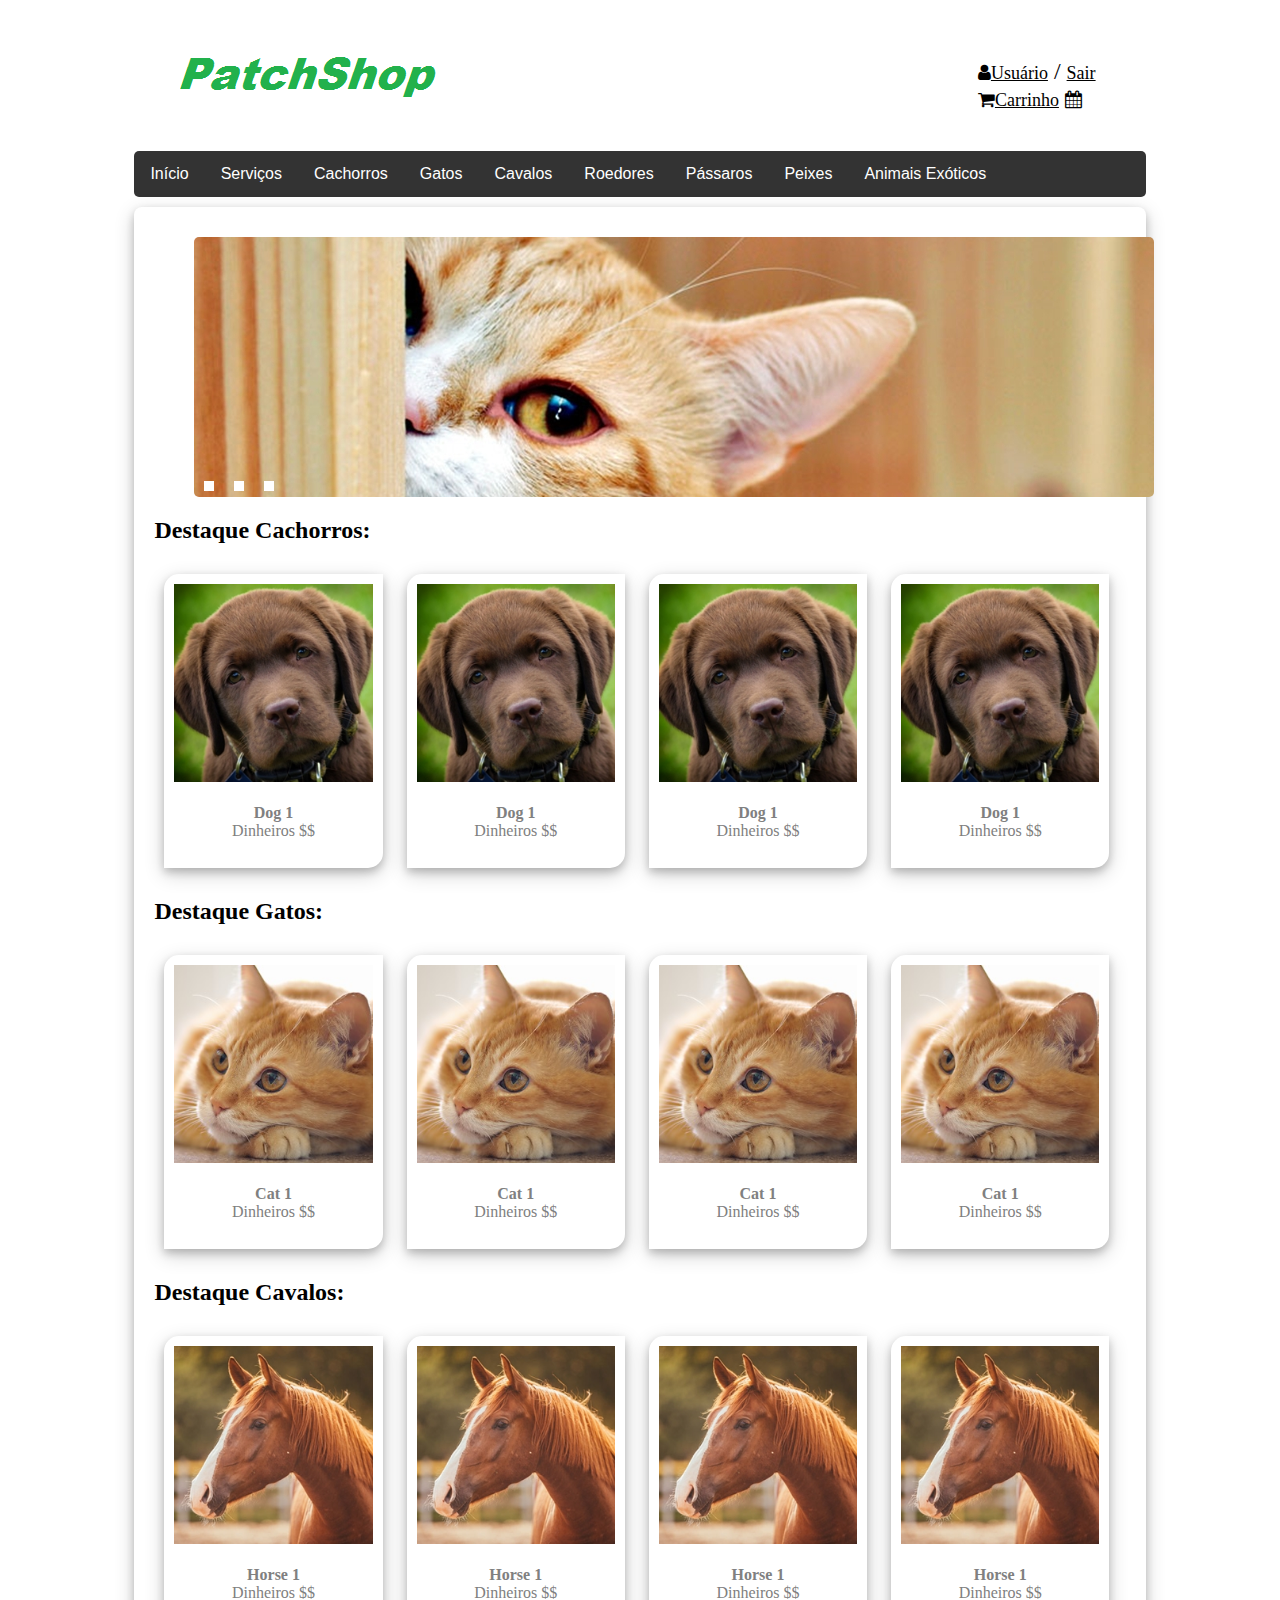
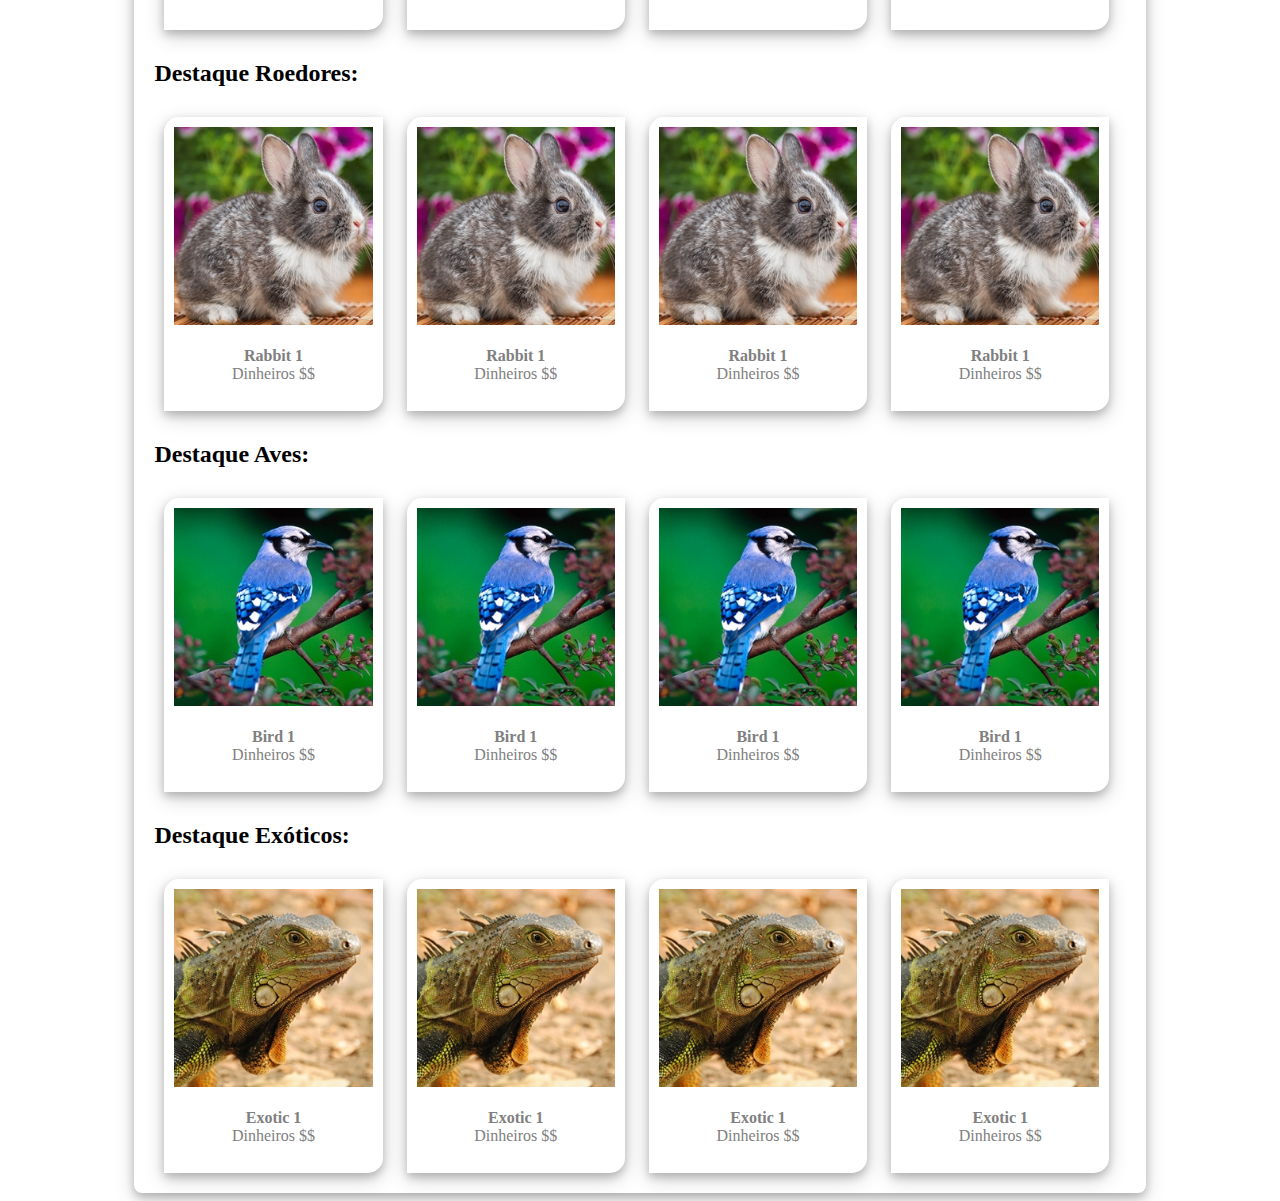
==== commit 409c2f8b: "Adicionada pagina serviço e especie, links entre paginas e retirado dropdown" ====
--- a/index.html
+++ b/index.html
@@ -25,28 +25,23 @@
 </header>
 
 <nav class="navbar">
-		<a href="#inicio">Início</a>
-		<a href="#cachorros">Cachorros</a>
-		<a href="#gatos">Gatos</a>
-		<a href="#cavalos">Cavalos</a>
-		<a href="#roedores">Roedores</a>
-		<a href="#passaros">Pássaros</a>
-		<a href="#peixes">Peixes</a>
-
-		<div class="dropdown">
-			<button class="dropbtn">Animais Exóticos</button>
-			<div class="dropdown-content">
-				<a href="#">Link 1</a>
-				<a href="#">Link 2</a>
-				<a href="#">Link 3</a>
-			</div>
-		</div> 
+
+		<a href="index.html">Início</a>
+		<a href="servico.html">Serviços</a>
+		<a href="especie.html">Cachorros</a>
+		<a href="especie.html">Gatos</a>
+		<a href="especie.html">Cavalos</a>
+		<a href="especie.html">Roedores</a>
+		<a href="especie.html">Pássaros</a>
+		<a href="especie.html">Peixes</a>
+		<a href="especie.html">Animais Exóticos</a>
+
 </nav>
 <section>
 	<article>
 	<ul class="slider">
 
-		<li class="mySlides fade">
+		<li class="mySlides fade" >
 			<input type="radio" id="slide1" name="slide" checked>
 			<label for="slide1"></label>
 			<img src="fotos/1.jpg" >
@@ -67,28 +62,28 @@
 	</article>
 	<article>
 		<h2>Destaque Cachorros:</h2>
-		<div class="polaroid">
-			<img src="fotos/dog.jpg" >
-			<div class="container">
-				<p class="product">Dog 1</p>
-				<p class="price">Dinheiros $$</p>
-				</div>
-		</div>
-		<div class="polaroid">
-			<img src="fotos/dog.jpg" >
-			<div class="container">
-				<p class="product">Dog 1</p>
-				<p class="price">Dinheiros $$</p>
-				</div>
-		</div>
-		<div class="polaroid">
-			<img src="fotos/dog.jpg" >
-			<div class="container">
-				<p class="product">Dog 1</p>
-				<p class="price">Dinheiros $$</p>
-				</div>
-		</div>
-		<div class="polaroid">
+		<div class="polaroid" onclick="paginaProduto()">
+			<img src="fotos/dog.jpg" >
+			<div class="container">
+				<p class="product">Dog 1</p>
+				<p class="price">Dinheiros $$</p>
+				</div>
+		</div>
+		<div class="polaroid" onclick="paginaProduto()">
+			<img src="fotos/dog.jpg" >
+			<div class="container">
+				<p class="product">Dog 1</p>
+				<p class="price">Dinheiros $$</p>
+				</div>
+		</div>
+		<div class="polaroid" onclick="paginaProduto()">
+			<img src="fotos/dog.jpg" >
+			<div class="container">
+				<p class="product">Dog 1</p>
+				<p class="price">Dinheiros $$</p>
+				</div>
+		</div>
+		<div class="polaroid" onclick="paginaProduto()">
 			<img src="fotos/dog.jpg" >
 			<div class="container">
 				<p class="product">Dog 1</p>
@@ -98,28 +93,28 @@
 	</article>
 	<article>
 		<h2>Destaque Gatos:</h2>
-		<div class="polaroid">
-			<img src="fotos/cat.jpg" >
-			<div class="container">
-				<p class="product">Cat 1</p>
-				<p class="price">Dinheiros $$</p>
-				</div>
-		</div>
-		<div class="polaroid">
-			<img src="fotos/cat.jpg" >
-			<div class="container">
-				<p class="product">Cat 1</p>
-				<p class="price">Dinheiros $$</p>
-				</div>
-		</div>
-		<div class="polaroid">
-			<img src="fotos/cat.jpg" >
-			<div class="container">
-				<p class="product">Cat 1</p>
-				<p class="price">Dinheiros $$</p>
-				</div>
-		</div>
-		<div class="polaroid">
+		<div class="polaroid" onclick="paginaProduto()">
+			<img src="fotos/cat.jpg" >
+			<div class="container">
+				<p class="product">Cat 1</p>
+				<p class="price">Dinheiros $$</p>
+				</div>
+		</div>
+		<div class="polaroid" onclick="paginaProduto()">
+			<img src="fotos/cat.jpg" >
+			<div class="container">
+				<p class="product">Cat 1</p>
+				<p class="price">Dinheiros $$</p>
+				</div>
+		</div>
+		<div class="polaroid" onclick="paginaProduto()">
+			<img src="fotos/cat.jpg" >
+			<div class="container">
+				<p class="product">Cat 1</p>
+				<p class="price">Dinheiros $$</p>
+				</div>
+		</div>
+		<div class="polaroid" onclick="paginaProduto()">
 			<img src="fotos/cat.jpg" >
 			<div class="container">
 				<p class="product">Cat 1</p>
@@ -129,28 +124,28 @@
 	</article>
 	<article>
 		<h2>Destaque Cavalos:</h2>
-		<div class="polaroid">
-			<img src="fotos/horse.jpg" >
-			<div class="container">
-				<p class="product">Horse 1</p>
-				<p class="price">Dinheiros $$</p>
-				</div>
-		</div>
-		<div class="polaroid">
-			<img src="fotos/horse.jpg" >
-			<div class="container">
-				<p class="product">Horse 1</p>
-				<p class="price">Dinheiros $$</p>
-				</div>
-		</div>
-		<div class="polaroid">
-			<img src="fotos/horse.jpg" >
-			<div class="container">
-				<p class="product">Horse 1</p>
-				<p class="price">Dinheiros $$</p>
-				</div>
-		</div>
-		<div class="polaroid">
+		<div class="polaroid" onclick="paginaProduto()">
+			<img src="fotos/horse.jpg" >
+			<div class="container">
+				<p class="product">Horse 1</p>
+				<p class="price">Dinheiros $$</p>
+				</div>
+		</div>
+		<div class="polaroid" onclick="paginaProduto()">
+			<img src="fotos/horse.jpg" >
+			<div class="container">
+				<p class="product">Horse 1</p>
+				<p class="price">Dinheiros $$</p>
+				</div>
+		</div>
+		<div class="polaroid" onclick="paginaProduto()">
+			<img src="fotos/horse.jpg" >
+			<div class="container">
+				<p class="product">Horse 1</p>
+				<p class="price">Dinheiros $$</p>
+				</div>
+		</div>
+		<div class="polaroid" onclick="paginaProduto()">
 			<img src="fotos/horse.jpg" >
 			<div class="container">
 				<p class="product">Horse 1</p>
@@ -160,28 +155,28 @@
 	</article>
 	<article>
 		<h2>Destaque Roedores:</h2>
-		<div class="polaroid">
-			<img src="fotos/rabbit.jpg" >
-			<div class="container">
-				<p class="product">Rabbit 1</p>
-				<p class="price">Dinheiros $$</p>
-				</div>
-		</div>
-		<div class="polaroid">
-			<img src="fotos/rabbit.jpg" >
-			<div class="container">
-				<p class="product">Rabbit 1</p>
-				<p class="price">Dinheiros $$</p>
-				</div>
-		</div>
-		<div class="polaroid">
-			<img src="fotos/rabbit.jpg" >
-			<div class="container">
-				<p class="product">Rabbit 1</p>
-				<p class="price">Dinheiros $$</p>
-				</div>
-		</div>
-		<div class="polaroid">
+		<div class="polaroid" onclick="paginaProduto()">
+			<img src="fotos/rabbit.jpg" >
+			<div class="container">
+				<p class="product">Rabbit 1</p>
+				<p class="price">Dinheiros $$</p>
+				</div>
+		</div>
+		<div class="polaroid" onclick="paginaProduto()">
+			<img src="fotos/rabbit.jpg" >
+			<div class="container">
+				<p class="product">Rabbit 1</p>
+				<p class="price">Dinheiros $$</p>
+				</div>
+		</div>
+		<div class="polaroid" onclick="paginaProduto()">
+			<img src="fotos/rabbit.jpg" >
+			<div class="container">
+				<p class="product">Rabbit 1</p>
+				<p class="price">Dinheiros $$</p>
+				</div>
+		</div>
+		<div class="polaroid" onclick="paginaProduto()">
 			<img src="fotos/rabbit.jpg" >
 			<div class="container">
 				<p class="product">Rabbit 1</p>
@@ -191,28 +186,28 @@
 	</article>
 	<article>
 		<h2>Destaque Aves:</h2>
-		<div class="polaroid">
-			<img src="fotos/bird.jpg" >
-			<div class="container">
-				<p class="product">Bird 1</p>
-				<p class="price">Dinheiros $$</p>
-				</div>
-		</div>
-		<div class="polaroid">
-			<img src="fotos/bird.jpg" >
-			<div class="container">
-				<p class="product">Bird 1</p>
-				<p class="price">Dinheiros $$</p>
-				</div>
-		</div>
-		<div class="polaroid">
-			<img src="fotos/bird.jpg" >
-			<div class="container">
-				<p class="product">Bird 1</p>
-				<p class="price">Dinheiros $$</p>
-				</div>
-		</div>
-		<div class="polaroid">
+		<div class="polaroid" onclick="paginaProduto()">
+			<img src="fotos/bird.jpg" >
+			<div class="container">
+				<p class="product">Bird 1</p>
+				<p class="price">Dinheiros $$</p>
+				</div>
+		</div>
+		<div class="polaroid" onclick="paginaProduto()">
+			<img src="fotos/bird.jpg" >
+			<div class="container">
+				<p class="product">Bird 1</p>
+				<p class="price">Dinheiros $$</p>
+				</div>
+		</div>
+		<div class="polaroid" onclick="paginaProduto()">
+			<img src="fotos/bird.jpg" >
+			<div class="container">
+				<p class="product">Bird 1</p>
+				<p class="price">Dinheiros $$</p>
+				</div>
+		</div>
+		<div class="polaroid" onclick="paginaProduto()">
 			<img src="fotos/bird.jpg" >
 			<div class="container">
 				<p class="product">Bird 1</p>
@@ -222,28 +217,28 @@
 	</article>
 	<article>
 		<h2>Destaque Exóticos:</h2>
-		<div class="polaroid">
-			<img src="fotos/exotic.jpg" >
-			<div class="container">
-				<p class="product">Exotic 1</p>
-				<p class="price">Dinheiros $$</p>
-				</div>
-		</div>
-		<div class="polaroid">
-			<img src="fotos/exotic.jpg" >
-			<div class="container">
-				<p class="product">Exotic 1</p>
-				<p class="price">Dinheiros $$</p>
-				</div>
-		</div>
-		<div class="polaroid">
-			<img src="fotos/exotic.jpg" >
-			<div class="container">
-				<p class="product">Exotic 1</p>
-				<p class="price">Dinheiros $$</p>
-				</div>
-		</div>
-		<div class="polaroid">
+		<div class="polaroid" onclick="paginaProduto()">
+			<img src="fotos/exotic.jpg" >
+			<div class="container">
+				<p class="product">Exotic 1</p>
+				<p class="price">Dinheiros $$</p>
+				</div>
+		</div>
+		<div class="polaroid" onclick="paginaProduto()">
+			<img src="fotos/exotic.jpg" >
+			<div class="container">
+				<p class="product">Exotic 1</p>
+				<p class="price">Dinheiros $$</p>
+				</div>
+		</div>
+		<div class="polaroid" onclick="paginaProduto()">
+			<img src="fotos/exotic.jpg" >
+			<div class="container">
+				<p class="product">Exotic 1</p>
+				<p class="price">Dinheiros $$</p>
+				</div>
+		</div>
+		<div class="polaroid" onclick="paginaProduto()">
 			<img src="fotos/exotic.jpg" >
 			<div class="container">
 				<p class="product">Exotic 1</p>
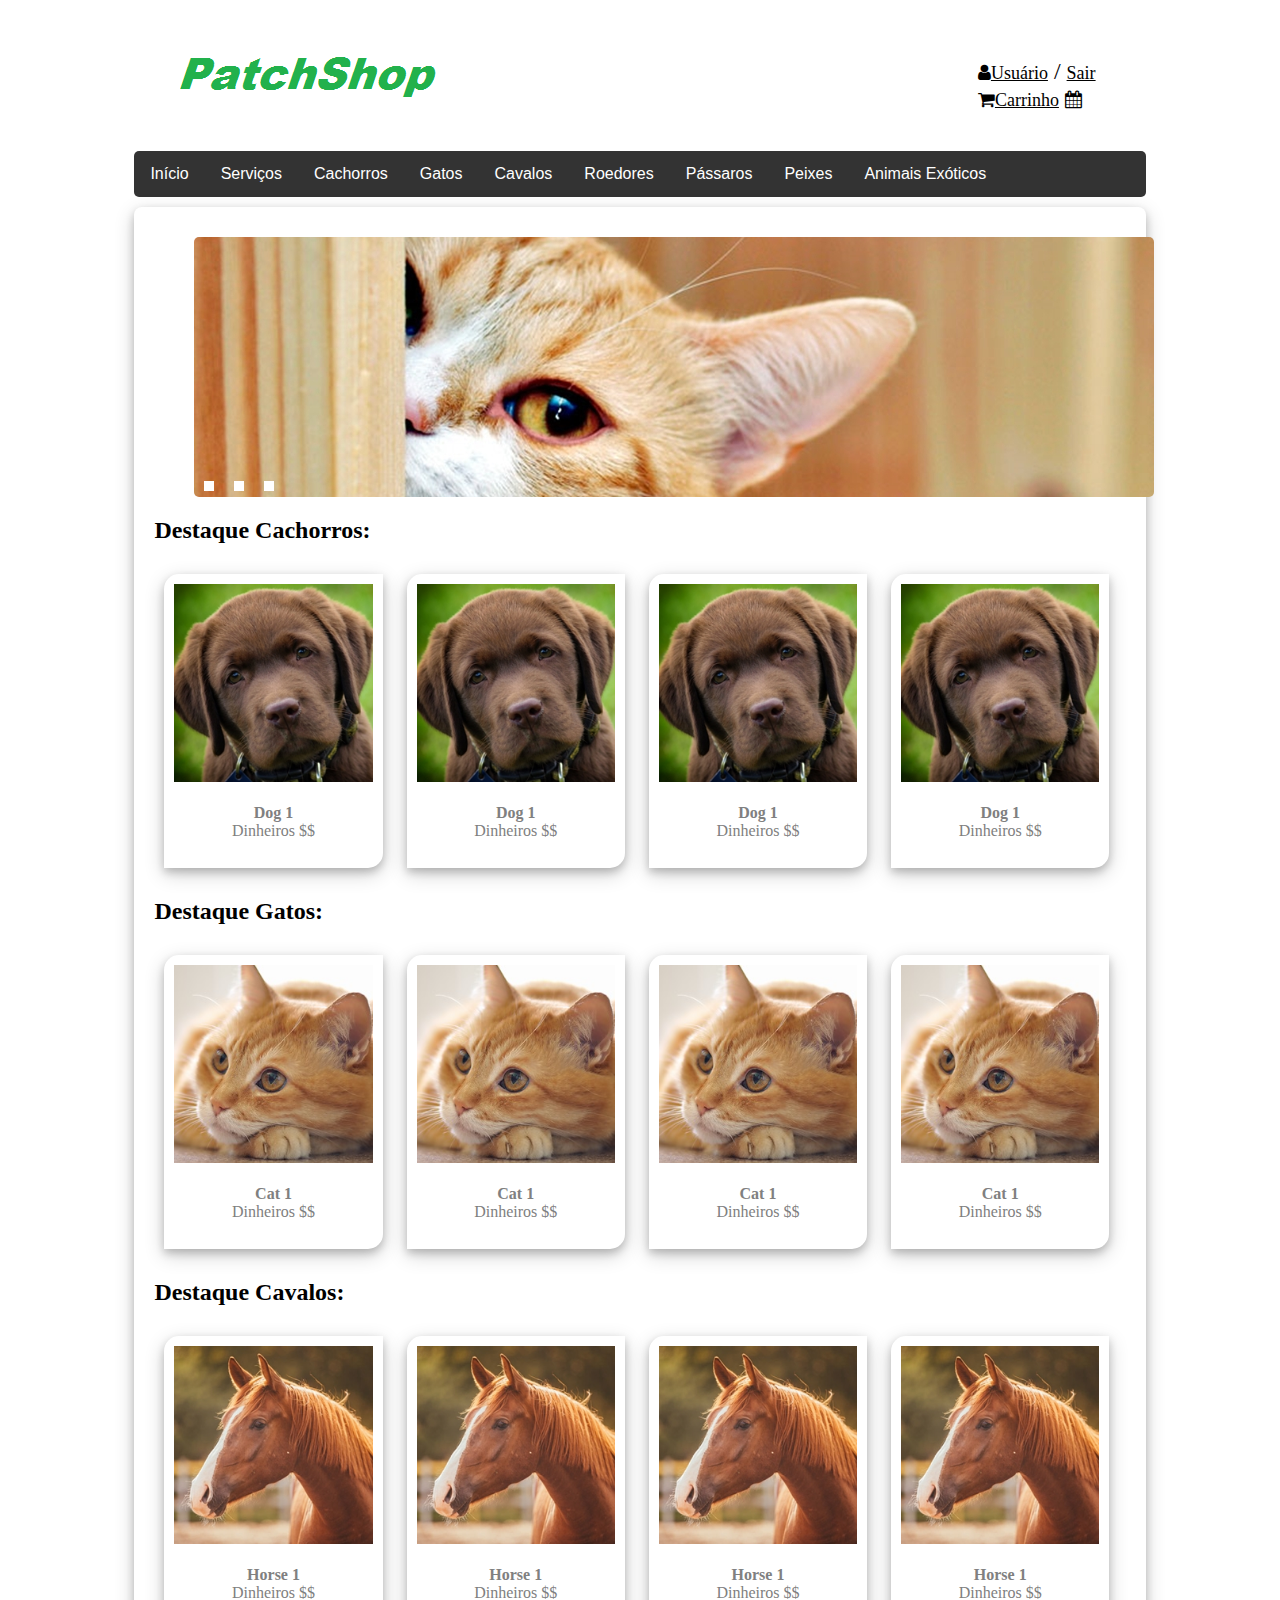
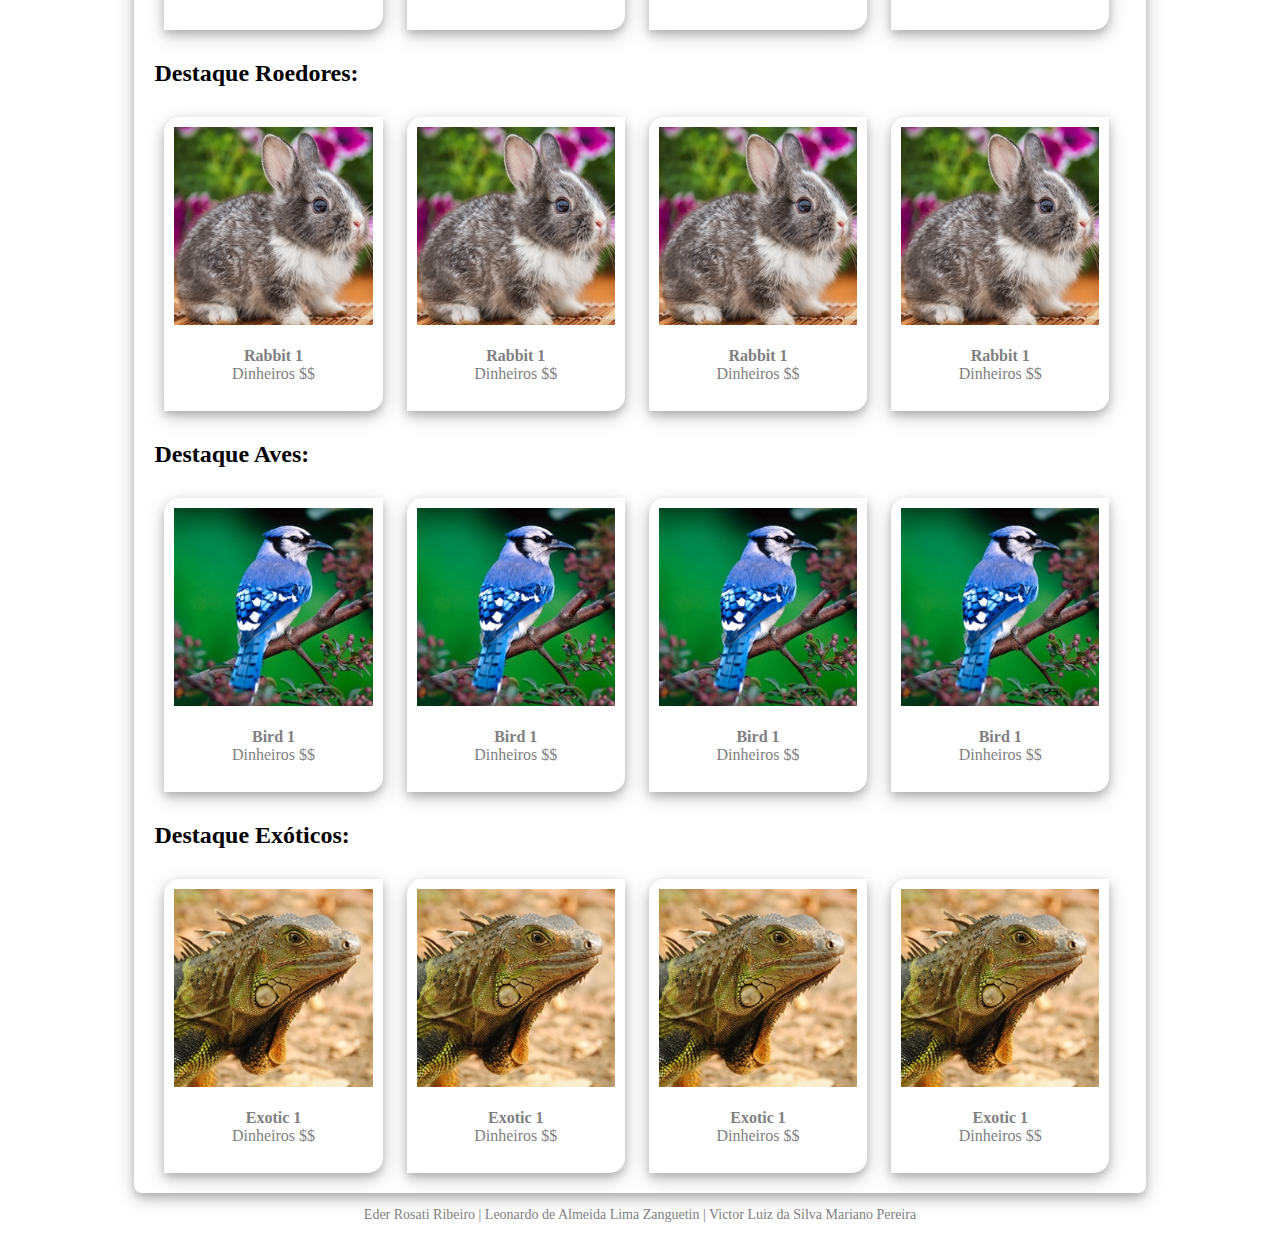
==== commit 724a637b: "Adicionado rodapé com nome dos integrantes do grupo e atualização do README com a descrição do proje" ====
--- a/index.html
+++ b/index.html
@@ -14,12 +14,12 @@
 			<img src="img/logo.png">
 		</span>
 		<span class="login-area">
-			<a href="#user"><span class="fa fa-user"></span>Usuário</a> / 
+			<a href="usuario.html"><span class="fa fa-user"></span>Usuário</a> /
 				<a href="#logout">Sair</a>
 				<div>
-					<a href="#carrinho"><span class="fa fa-shopping-cart"></span>Carrinho</a>
+					<a href="carrinho.html"><span class="fa fa-shopping-cart"></span>Carrinho</a>
 					<a href="#agendar"><span class="fa fa-calendar"></span></a>
-				</div>	
+				</div>
 		</span>
 	</div>
 </header>
@@ -248,5 +248,9 @@
 	</article>
 </section>
 
+<footer>
+	<p>Eder Rosati Ribeiro | Leonardo de Almeida Lima Zanguetin | Victor Luiz da Silva Mariano Pereira</p>
+</footer>
+
 </body>
 </html>--- a/index.css
+++ b/index.css
@@ -25,7 +25,7 @@
 	padding-top: 50px;
 	position: relative;
 	float: right;
-	
+
 }
 
 .login-area a{
@@ -37,53 +37,8 @@
 	color: green;
 
 }
-
-.dropdown {
-    
-	float: left;
-	overflow: hidden;
-}
-
-.dropdown .dropbtn {
-	font-size: 16px;    
-	border: none;
-	outline: none;
-	color: white;
-	padding: 14px 16px;
-	background-color: inherit;
-	font-family: inherit;
-	margin: 0;
-
-}
-
-.navbar a:hover, .dropdown:hover .dropbtn {
-	background-color: green;
-}
-
-.dropdown-content {
-	display: none;
-	position: absolute;
-	background-color: white;
-	min-width: 160px;
-	box-shadow: 0px 8px 16px 0px rgba(0,0,0,0.2);
-	z-index: 1;
-}
-
-.dropdown-content a {
-	float: none;
-	color: black;
-	padding: 12px 16px;
-	text-decoration: none;
-	display: block;
-	text-align: left;
-}
-
-.dropdown-content a:hover {
-	background-color: gray;
-}
-
-.dropdown:hover .dropdown-content {
-	display: block;
+.navbar a:hover{
+	background-color: forestgreen;
 }
 
 section {
@@ -117,7 +72,7 @@
 	height: 100%;
 	width: 100%;
 	border-radius: 5px;
- } 
+ }
 
 .slider input {
 	display: none;
@@ -144,7 +99,7 @@
 
 .slider li:nth-child(3) label {
 	left: 70px;
-} 
+}
 .slider li:nth-child(1) label:hover{
 	background-color: green;
 }
@@ -207,4 +162,10 @@
 
 div.polaroid:hover{
 	background-color: lightgray;
-}+}
+
+footer {
+	text-align: center;
+	font-size: 14px;
+	color: grey;
+}
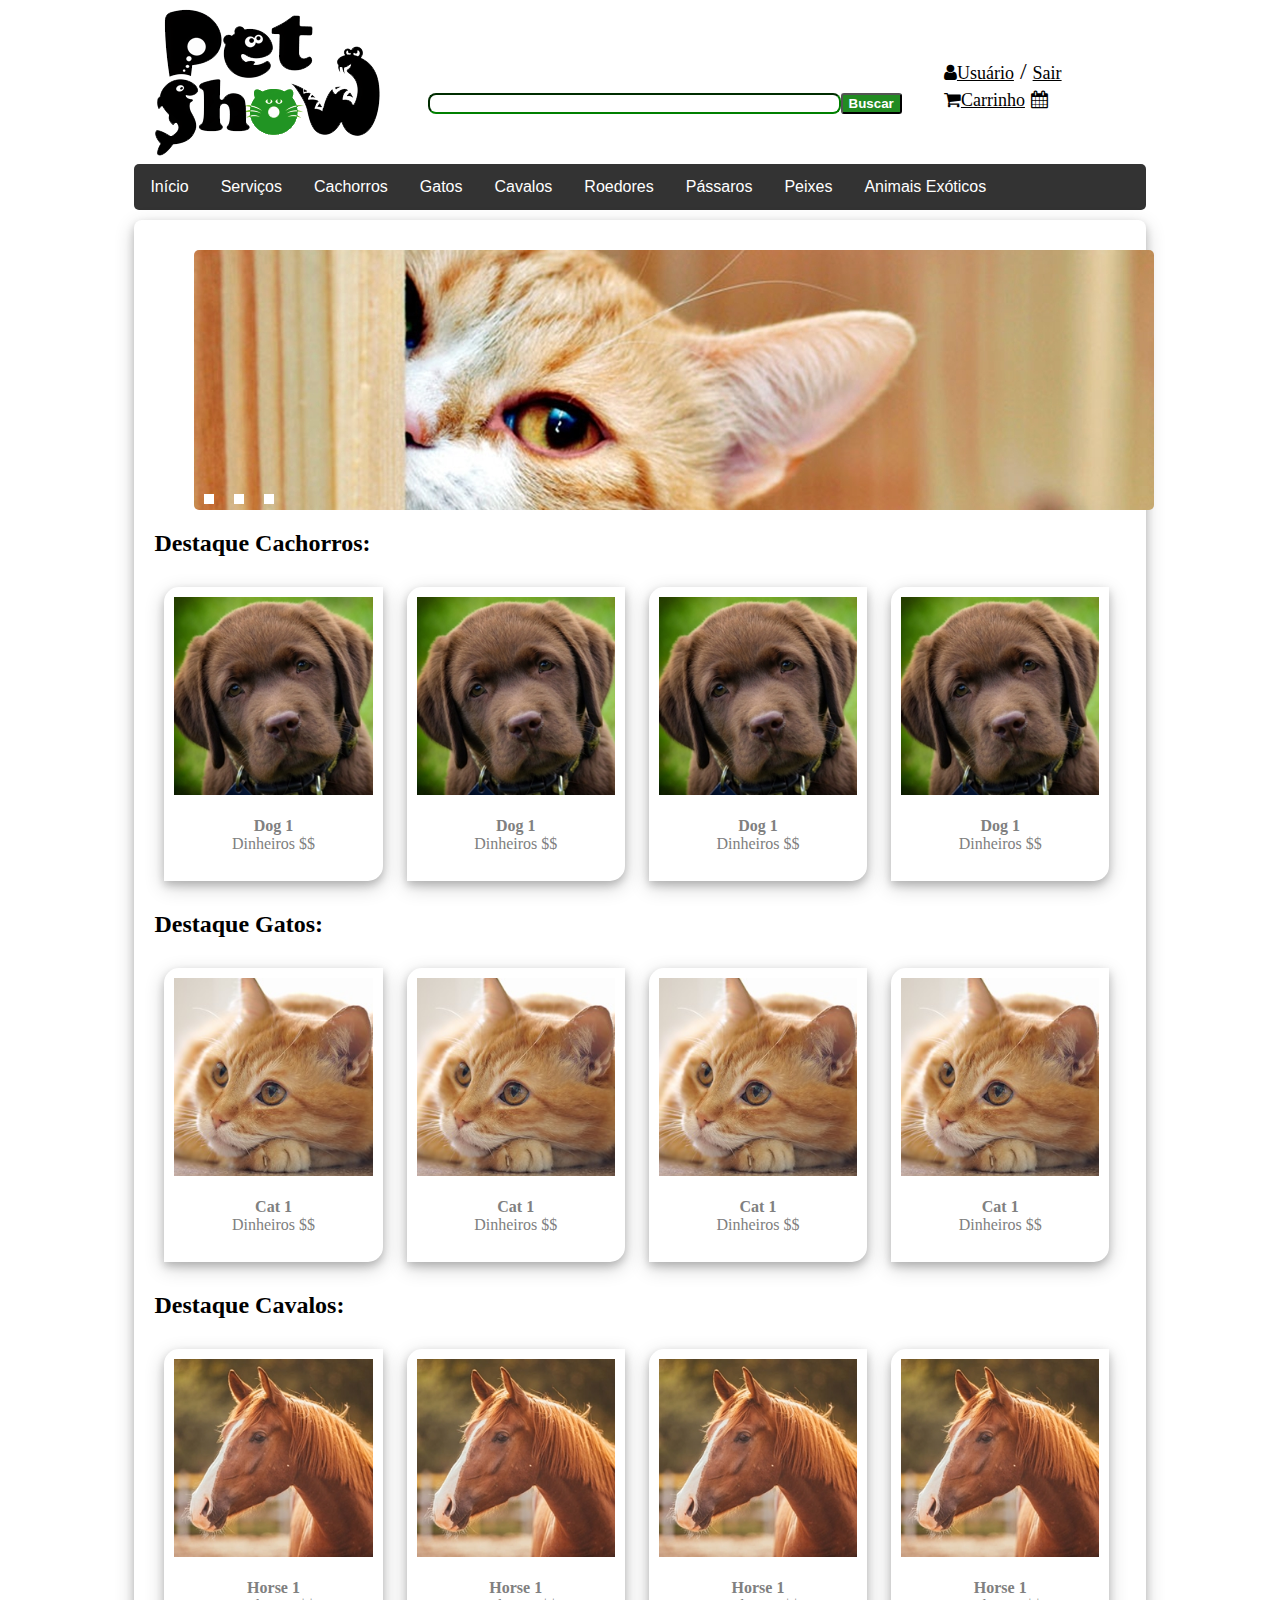
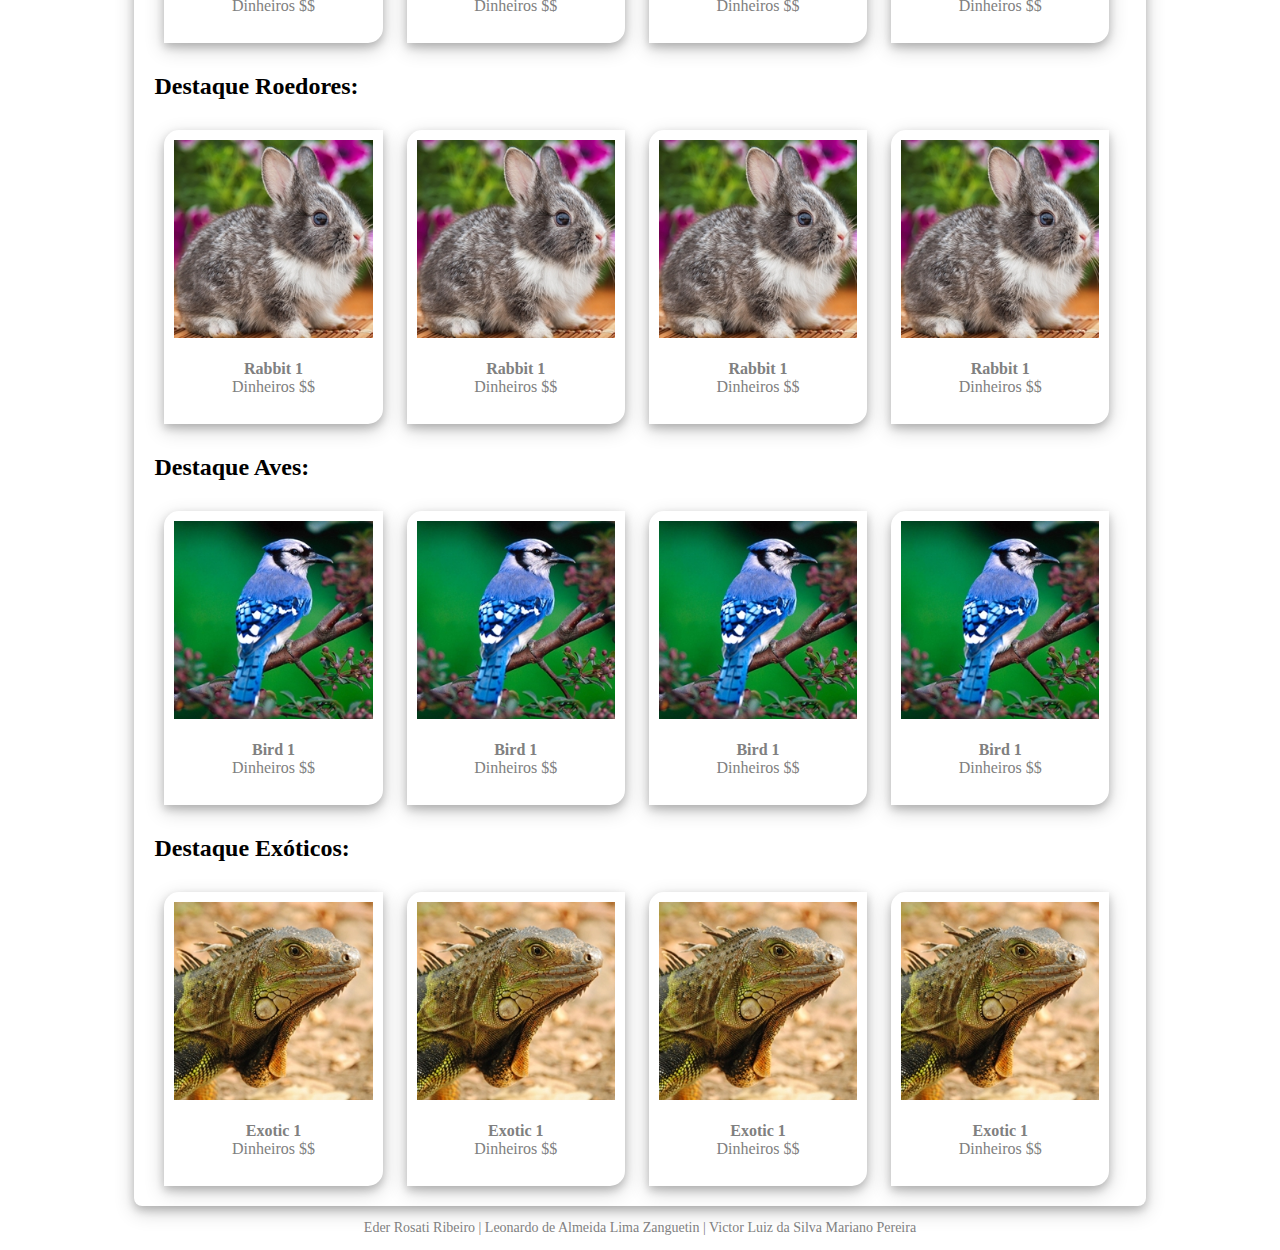
==== commit f4a4a6d8: "Busca Inserida em todas as paginas" ====
--- a/index.html
+++ b/index.html
@@ -6,21 +6,24 @@
 	<script type="text/javascript" src="index.js"></script>
 	<link rel="stylesheet" href="https://cdnjs.cloudflare.com/ajax/libs/font-awesome/4.7.0/css/font-awesome.min.css">
 	<link rel="stylesheet" type="text/css" href="index.css">
+	<link rel="icon" type="image/png" sizes="32x32" href="img/favicon-32x32.png">
 </head>
 <body>
 <header>
-	<div>
-		<span id="logo">
-			<img src="img/logo.png">
-		</span>
-		<span class="login-area">
-			<a href="usuario.html"><span class="fa fa-user"></span>Usuário</a> /
+	<div id="logo">
+		<img src="img/logo.png">
+	</div>
+	<div id="busca">
+		<input type="text" name="busca">
+		<button>Buscar</button>
+	</div>
+	<div class="login-area">
+		<a href="usuario.html"><span class="fa fa-user"></span>Usuário</a> /
 				<a href="#logout">Sair</a>
 				<div>
 					<a href="carrinho.html"><span class="fa fa-shopping-cart"></span>Carrinho</a>
 					<a href="#agendar"><span class="fa fa-calendar"></span></a>
 				</div>
-		</span>
 	</div>
 </header>
 
--- a/index.css
+++ b/index.css
@@ -2,7 +2,39 @@
 	width: 80%;
 	margin: auto;
 }
-
+#busca, #logo, .login-area{
+	width: 15%;
+	display: inline;
+}
+
+#logo{
+	margin-left: 20px;
+}
+
+#busca{
+	vertical-align: top;
+	margin-left: 30px;
+	margin-top: 85px;
+	display: inline-flex;
+	width: 50%;
+}
+
+#busca input{
+	display: inline;
+	width: 80%;
+	border-color: green;
+	border-radius: 8px;
+}
+
+#busca button{
+	display: inline;
+	width: 12%;
+	background-color: forestgreen;
+	color: white;
+	font-weight: bold;
+	padding: 1px;
+	border-radius: 3px;
+}
 .navbar {
 	overflow: hidden;
 	background-color: #333;
